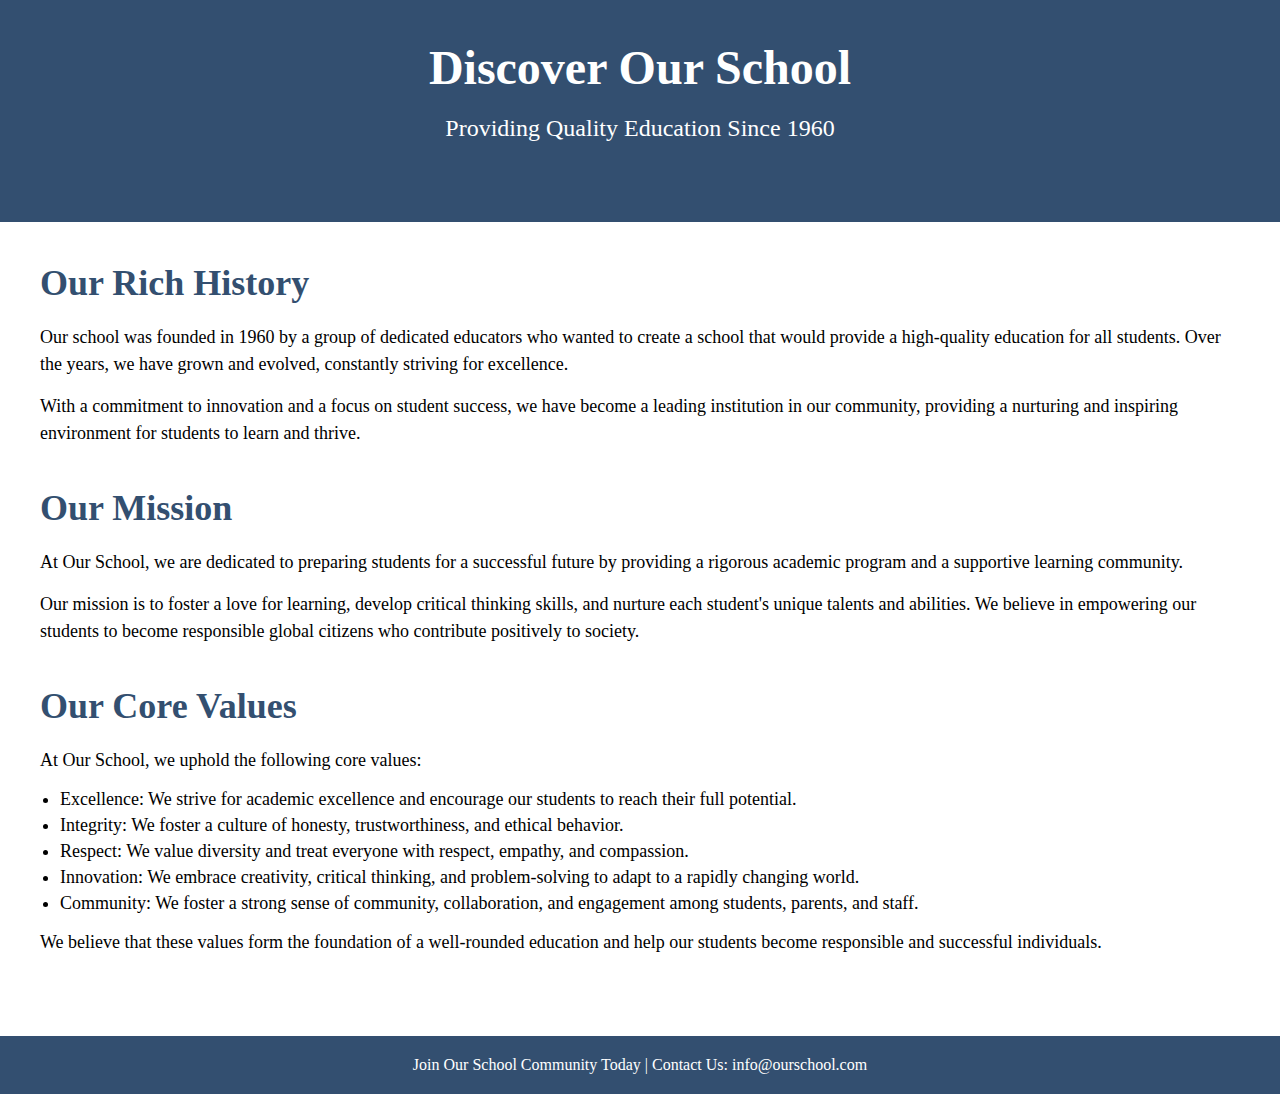
==== About.html @ f28d2338 "first commit" ====
<!DOCTYPE html>
<html>

<head>
  <title>About Us</title>
  <link rel="stylesheet" href="About.css">
</head>

<body>
  <header>
    <h1>Discover Our School</h1>
    <p>Providing Quality Education Since 1960</p>
  </header>
  <main>
    <section id="history" class="history">
      <h2>Our Rich History</h2>
      <p>Our school was founded in 1960 by a group of dedicated educators who wanted to create a school that would
        provide a high-quality education for all students. Over the years, we have grown and evolved, constantly
        striving for excellence.</p>
      <p>With a commitment to innovation and a focus on student success, we have become a leading institution in our
        community, providing a nurturing and inspiring environment for students to learn and thrive.</p>
    </section>
    <section id="mission" class="mission">
      <h2>Our Mission</h2>
      <p>At Our School, we are dedicated to preparing students for a successful future by providing a rigorous academic
        program and a supportive learning community.</p>
      <p>Our mission is to foster a love for learning, develop critical thinking skills, and nurture each student's
        unique talents and abilities. We believe in empowering our students to become responsible global citizens who
        contribute positively to society.</p>
    </section>
    <section id="values" class="values">
      <h2>Our Core Values</h2>
      <p>At Our School, we uphold the following core values:</p>
      <ul>
        <li>Excellence: We strive for academic excellence and encourage our students to reach their full potential.</li>
        <li>Integrity: We foster a culture of honesty, trustworthiness, and ethical behavior.</li>
        <li>Respect: We value diversity and treat everyone with respect, empathy, and compassion.</li>
        <li>Innovation: We embrace creativity, critical thinking, and problem-solving to adapt to a rapidly changing
          world.</li>
        <li>Community: We foster a strong sense of community, collaboration, and engagement among students, parents, and
          staff.</li>
      </ul>
      <p>We believe that these values form the foundation of a well-rounded education and help our students become
        responsible and successful individuals.</p>
    </section>
  </main>
  <footer>
    <p>Join Our School Community Today | Contact Us: info@ourschool.com</p>
  </footer>
</body>

</html>
---- About.css ----
/* style.css */

/* Reset default browser styles */
body,
h1,
h2,
p,
ul,
li {
  margin: 0;
  padding: 0;
  
}

/* Header */
header {
  background-color: #334f70;
  padding: 40px;
  color: #fff;
  text-align: center;
}

header h1 {
  font-size: 48px;
  margin-bottom: 20px;
}

header p {
  font-size: 24px;
  margin-bottom: 40px;
}

/* Main */
main {
  padding: 40px;
}

/* Section */
section {
  margin-bottom: 40px;
}

section h2 {
  font-size: 36px;
  margin-bottom: 20px;
  color: #334f70;
}

section p {
  line-height: 1.5;
  margin-bottom: 15px;
  font-size: 18px;
}

section ul {
  list-style-type: disc;
  margin-left: 20px;
  margin-bottom: 15px;
}

section ul li {
  margin-bottom: 5px;
  font-size: 18px;
}

/* Footer */
footer {
  background-color: #334f70;
  padding: 20px;
  color: #fff;
  text-align: center;
}

footer p {
  font-size: 16px;
  margin: 0;
}

/* Media Query for Responsive Design */
@media screen and (max-width: 600px) {
  header h1 {
    font-size: 36px;
  }

  header p {
    font-size: 18px;
    margin-bottom: 20px;
  }

  section h2 {
    font-size: 24px;
  }

  section p {
    font-size: 16px;
  }

  section ul li {
    font-size: 16px;
  }

  footer p {
    font-size: 14px;
  }
}
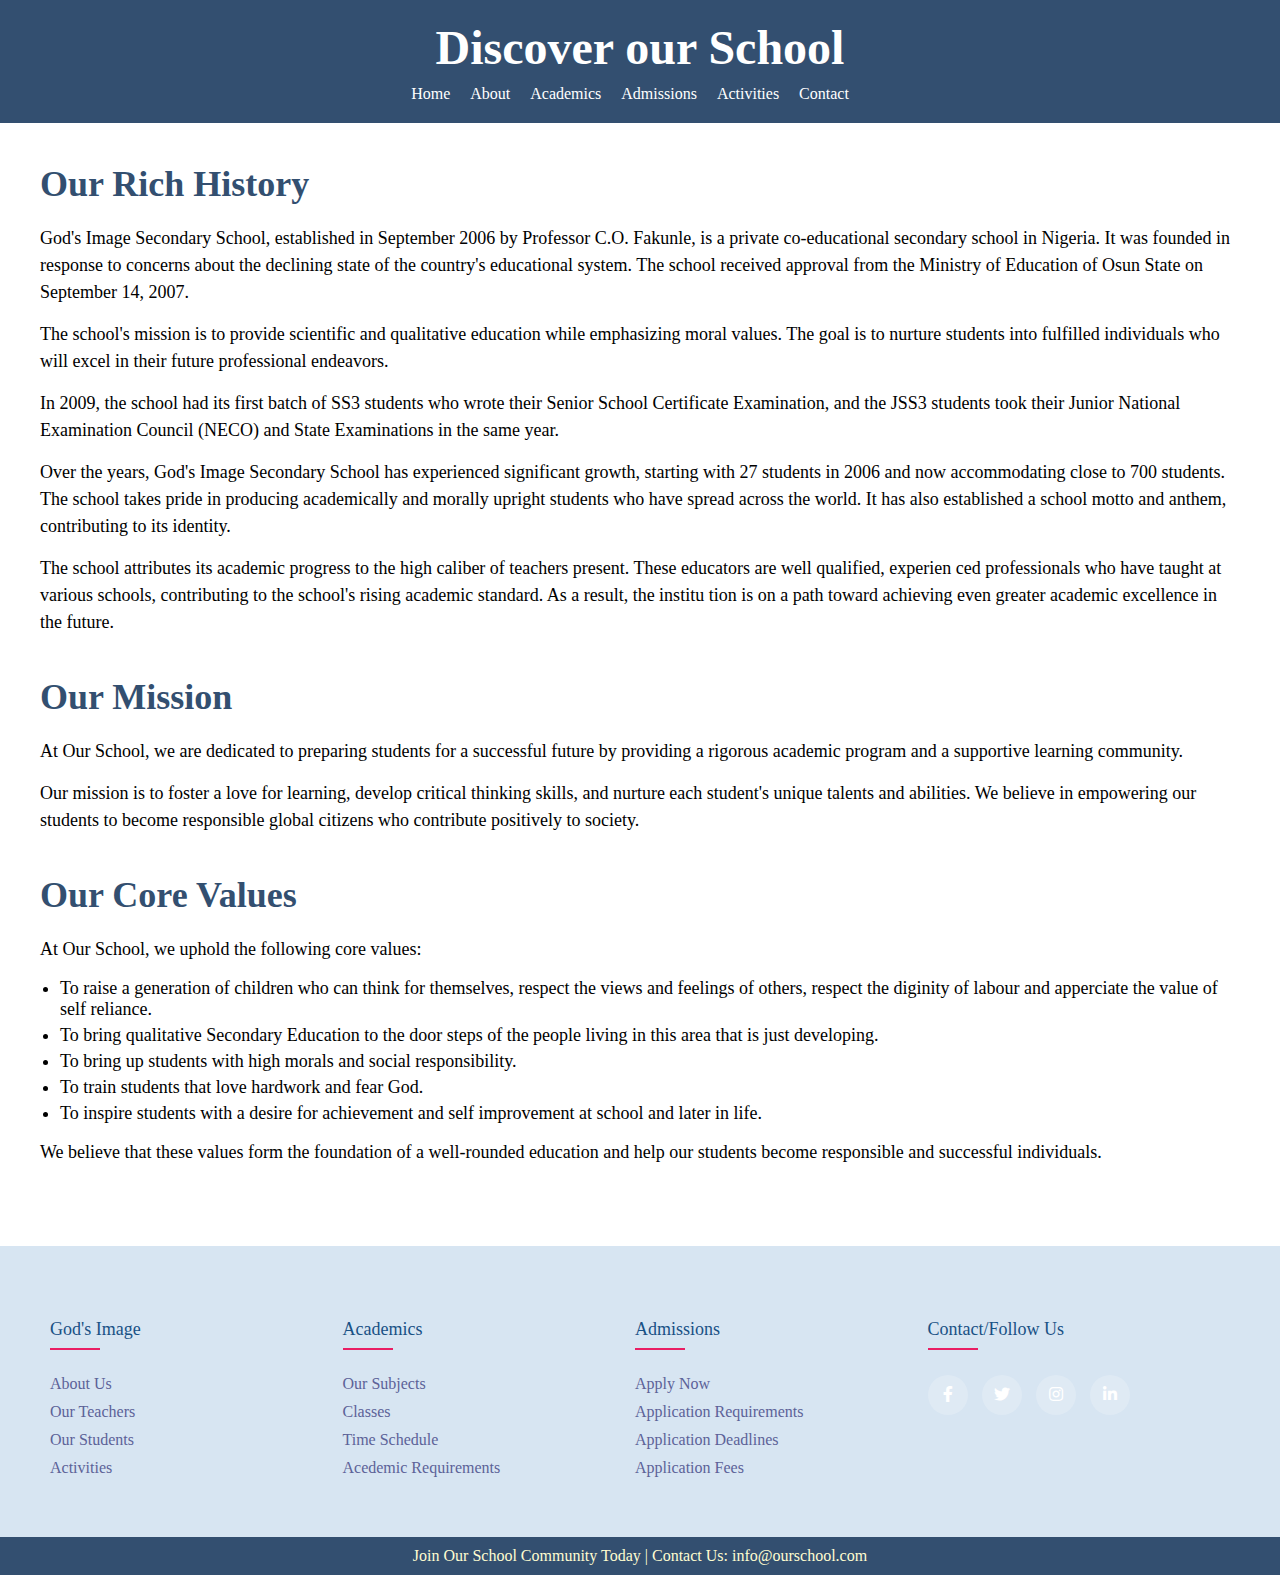
==== commit 4ae4ca8f: "second commit" ====
--- a/About.html
+++ b/About.html
@@ -4,21 +4,46 @@
 <head>
   <title>About Us</title>
   <link rel="stylesheet" href="About.css">
+  <link rel="stylesheet" href="https://cdnjs.cloudflare.com/ajax/libs/font-awesome/5.15.1/css/all.min.css">
 </head>
 
 <body>
   <header>
-    <h1>Discover Our School</h1>
-    <p>Providing Quality Education Since 1960</p>
+    <h1>Discover our School</h1>
+    <nav>
+      <ul>
+        <li><a href="index.html">Home</a></li>
+        <li><a href="about.html">About</a></li>
+        <li><a href="academics.html">Academics</a></li>
+        <li><a href="admissions.html">Admissions</a></li>
+        <li><a href="activities.html">Activities</a></li>
+        <li><a href="contact.html">Contact</a></li>
+      </ul>
+    </nav>
   </header>
   <main>
     <section id="history" class="history">
       <h2>Our Rich History</h2>
-      <p>Our school was founded in 1960 by a group of dedicated educators who wanted to create a school that would
-        provide a high-quality education for all students. Over the years, we have grown and evolved, constantly
-        striving for excellence.</p>
-      <p>With a commitment to innovation and a focus on student success, we have become a leading institution in our
-        community, providing a nurturing and inspiring environment for students to learn and thrive.</p>
+      <p>God's Image Secondary School, established in September 2006 by Professor C.O. Fakunle, is a private co-educational secondary school in Nigeria. It was founded in response to 
+        concerns about the declining state of the country's educational system. The school received approval from the Ministry of Education of Osun State on September 14, 2007.
+      </p>
+      <p>The school's mission is to provide scientific and qualitative education while emphasizing moral values. 
+        The goal is to nurture students into fulfilled individuals who will excel in their future professional endeavors.
+      </p>
+      <p>
+       In 2009, the school had its first batch of SS3 students who wrote their Senior School Certificate Examination, and the
+        JSS3 students took their Junior National Examination Council (NECO) and State Examinations in the same year.
+      </p>
+      <p>
+        Over the years, God's Image Secondary School has experienced significant growth, starting with 27 students in 2006 and now accommodating 
+        close to 700 students. The school takes pride in producing academically and morally upright students who have spread across the world. It 
+        has also established a school motto and anthem, contributing to its identity.
+      </p>
+      <p>
+        The school attributes its academic progress to the high caliber of teachers present. These educators are well qualified, experien
+        ced professionals who have taught at various schools, contributing to the school's rising academic standard. As a result, the institu
+        tion is on a path toward achieving even greater academic excellence in the future.
+      </p>
     </section>
     <section id="mission" class="mission">
       <h2>Our Mission</h2>
@@ -32,21 +57,61 @@
       <h2>Our Core Values</h2>
       <p>At Our School, we uphold the following core values:</p>
       <ul>
-        <li>Excellence: We strive for academic excellence and encourage our students to reach their full potential.</li>
-        <li>Integrity: We foster a culture of honesty, trustworthiness, and ethical behavior.</li>
-        <li>Respect: We value diversity and treat everyone with respect, empathy, and compassion.</li>
-        <li>Innovation: We embrace creativity, critical thinking, and problem-solving to adapt to a rapidly changing
-          world.</li>
-        <li>Community: We foster a strong sense of community, collaboration, and engagement among students, parents, and
-          staff.</li>
+        <li>To raise a generation of children who can think for themselves, respect the views and feelings of others, respect the diginity of labour and apperciate the value of self reliance.</li>
+        <li>To bring qualitative Secondary Education to the door steps of the people living in this area that is just developing.</li>
+        <li>To bring up students with high morals and social responsibility.</li>
+        <li>To train students that love hardwork and fear God.</li>
+        <li>To inspire students with a desire for achievement and self improvement at school and later in life.</li>
       </ul>
       <p>We believe that these values form the foundation of a well-rounded education and help our students become
         responsible and successful individuals.</p>
     </section>
   </main>
-  <footer>
-    <p>Join Our School Community Today | Contact Us: info@ourschool.com</p>
+  <footer class="footer">
+  	 <div class="container">
+  	 	<div class="row">
+  	 		<div class="footer-col">
+  	 			<h4>God's Image</h4>
+  	 			<ul>
+  	 				<li><a href="#">about us</a></li>
+  	 				<li><a href="#">Our Teachers</a></li>
+  	 				<li><a href="#">Our Students</a></li>
+  	 				<li><a href="#">Activities</a></li>
+  	 			</ul>
+  	 		</div>
+  	 		<div class="footer-col">
+  	 			<h4>Academics</h4>
+  	 			<ul>
+  	 				<li><a href="#">Our subjects</a></li>
+  	 				<li><a href="#">classes</a></li>
+  	 				<li><a href="#">time schedule</a></li>
+  	 				<li><a href="#">Acedemic requirements</a></li>
+  	 				<li><a href="#"></a></li>
+  	 			</ul>
+  	 		</div>
+  	 		<div class="footer-col">
+  	 			<h4>Admissions</h4>
+  	 			<ul>
+  	 				<li><a href="#">Apply now</a></li>
+  	 				<li><a href="#">Application requirements</a></li>
+  	 				<li><a href="#">Application deadlines</a></li>
+  	 				<li><a href="#">Application fees</a></li>
+  	 			</ul>
+  	 		</div>
+  	 		<div class="footer-col">
+  	 			<h4>Contact/follow us</h4>
+  	 			<div class="social-links">
+  	 				<a href="#"><i class="fab fa-facebook-f"></i></a>
+  	 				<a href="#"><i class="fab fa-twitter"></i></a>
+  	 				<a href="#"><i class="fab fa-instagram"></i></a>
+  	 				<a href="#"><i class="fab fa-linkedin-in"></i></a>
+  	 			</div>
+  	 		</div>
+  	 	</div>
+  	 </div>
   </footer>
+  <p class="footer-sub">Join Our School Community Today | Contact Us: info@ourschool.com</p>
+
 </body>
 
 </html>--- a/About.css
+++ b/About.css
@@ -1,5 +1,5 @@
 /* style.css */
-
+@import url('https://fonts.googleapis.com/css2?family=Poppins:wght@300;400;500;600;700&display=swap');
 /* Reset default browser styles */
 body,
 h1,
@@ -15,20 +15,33 @@
 /* Header */
 header {
   background-color: #334f70;
-  padding: 40px;
+  padding: 20px;
   color: #fff;
   text-align: center;
 }
 
 header h1 {
   font-size: 48px;
-  margin-bottom: 20px;
-}
-
-header p {
-  font-size: 24px;
-  margin-bottom: 40px;
-}
+
+}
+
+
+  header nav ul {
+    list-style: none;
+    display: flex;
+    justify-content: center;
+    margin-top: 10px;
+  }
+  
+  header nav ul li {
+    margin-right: 20px;
+  }
+  
+  header nav ul li a {
+    color: #fff;
+    text-decoration: none;
+  }
+  
 
 /* Main */
 main {
@@ -64,17 +77,101 @@
 }
 
 /* Footer */
-footer {
+.container{
+	max-width: 1170px;
+	margin-top: -1px;
+  
+ 
+}
+.row{
+	display: flex;
+	flex-wrap: wrap;
+}
+ul{
+	list-style: none;
+}
+.footer{
+	background-color:#d7e5f2;
+    padding: 50px;
+    
+}
+.footer-col{
+   width: 25%;
+  left: 20px;
+ 
+}
+.footer-col h4{
+	font-size: 18px;
+	color: #195185;
+	text-transform: capitalize;
+	margin-bottom: 35px;
+	font-weight: 500;
+	position: relative;
+}
+.footer-col h4::before{
+	content: '';
+	position: absolute;
+	left:0;
+	bottom: -10px;
+	background-color: #e91e63;
+	height: 2px;
+	box-sizing: border-box;
+	width: 50px;
+}
+.footer-col ul li:not(:last-child){
+	margin-bottom: 10px;
+}
+.footer-col ul li a{
+	font-size: 16px;
+	text-transform: capitalize;
+	color: #d7e5f2;
+	text-decoration: none;
+	font-weight: 300;
+	color: #5c6298;
+	display: block;
+	transition: all 0.3s ease;
+}
+.footer-col ul li a:hover{
+	color: #6cac28;
+	padding-left: 8px;
+}
+.footer-col .social-links a{
+	display: inline-block;
+	height: 40px;
+	width: 40px;
+	background-color: rgba(255,255,255,0.2);
+	margin:0 10px 10px 0;
+	text-align: center;
+	line-height: 40px;
+	border-radius: 50%;
+	color: #ffffff;
+	transition: all 0.5s ease;
+}
+.footer-col .social-links a:hover{
+	color: #24262b;
+	background-color: #ffffff;
+}
+.footer-sub{
   background-color: #334f70;
-  padding: 20px;
-  color: #fff;
+  padding: 10px;
+  color: #fffdd0;
   text-align: center;
-}
-
-footer p {
-  font-size: 16px;
-  margin: 0;
-}
+  font-size: 1rem;
+}
+
+/*responsive*/
+@media(max-width: 767px){
+  .footer-col{
+    width: 50%;
+    margin-bottom: 30px;
+}
+}
+@media(max-width: 574px){
+  .footer-col{
+    width: 100%;
+}
+}
+
 
 /* Media Query for Responsive Design */
 @media screen and (max-width: 600px) {
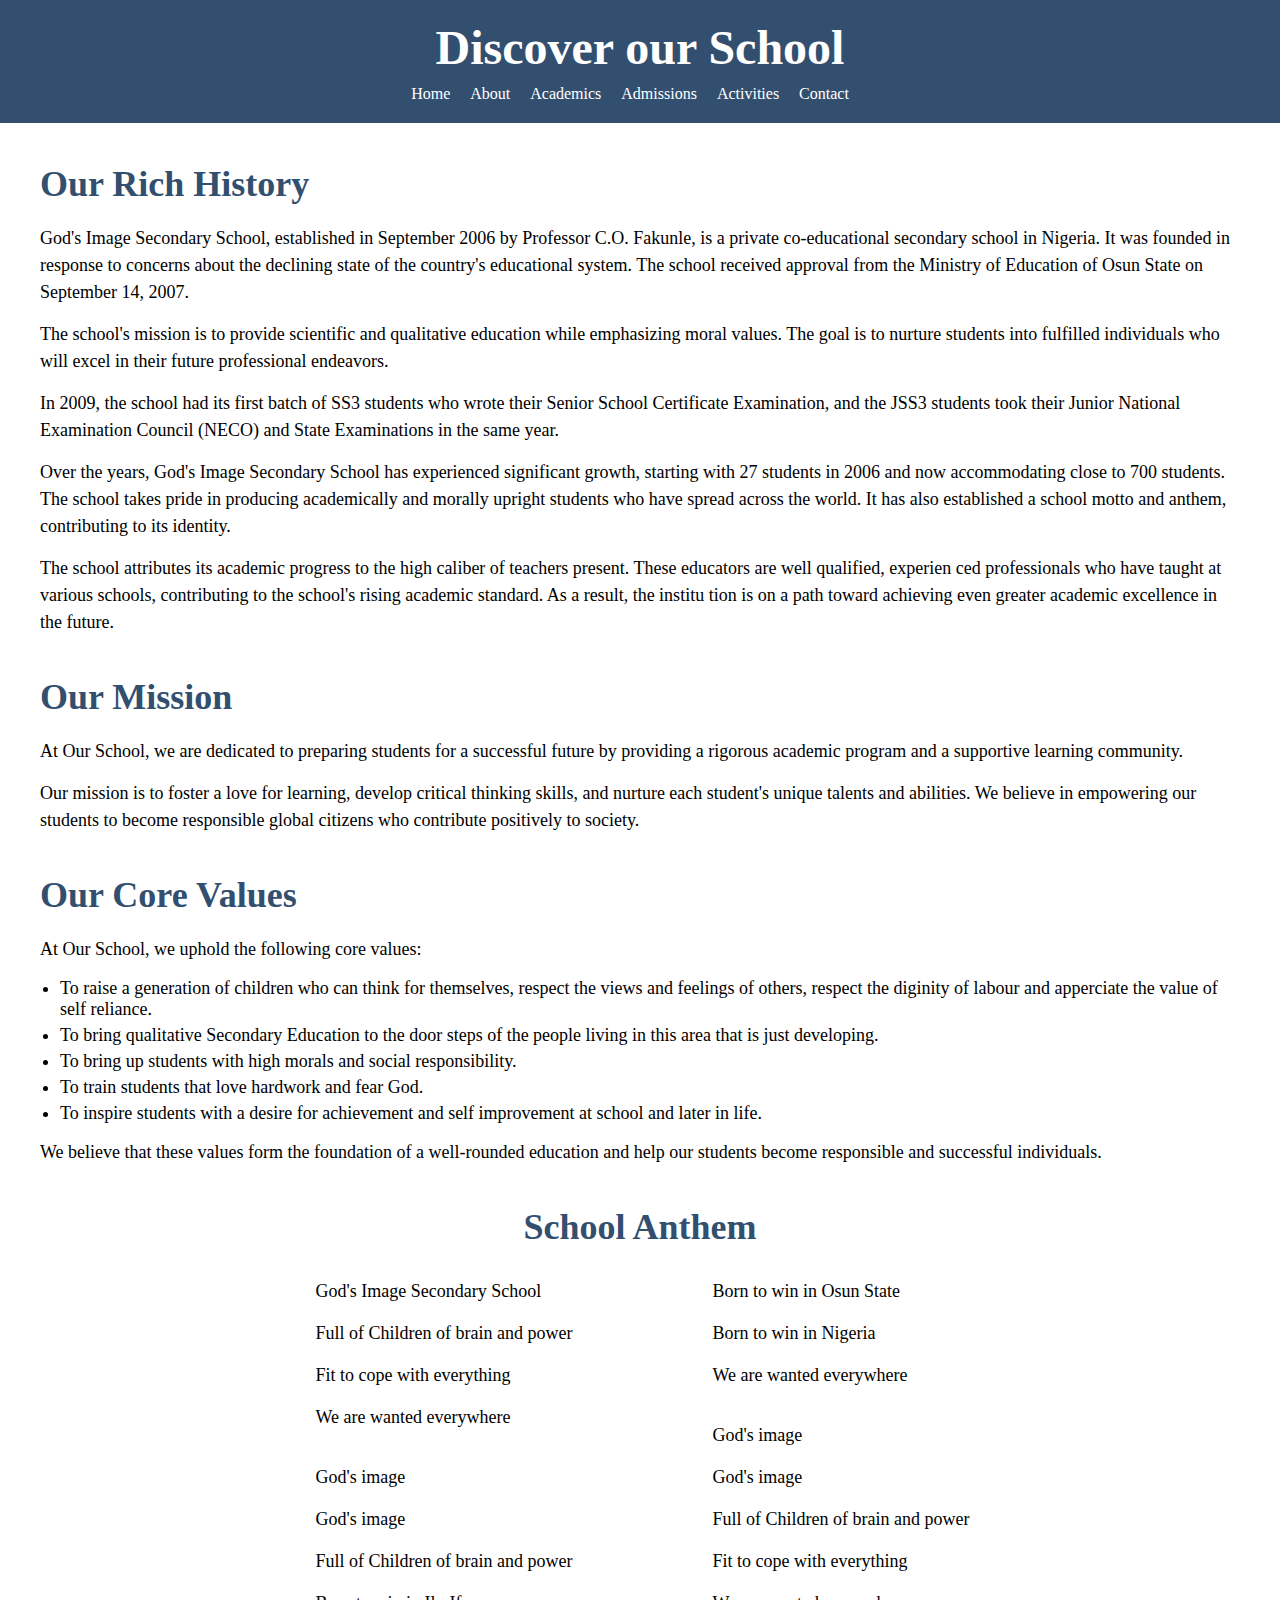
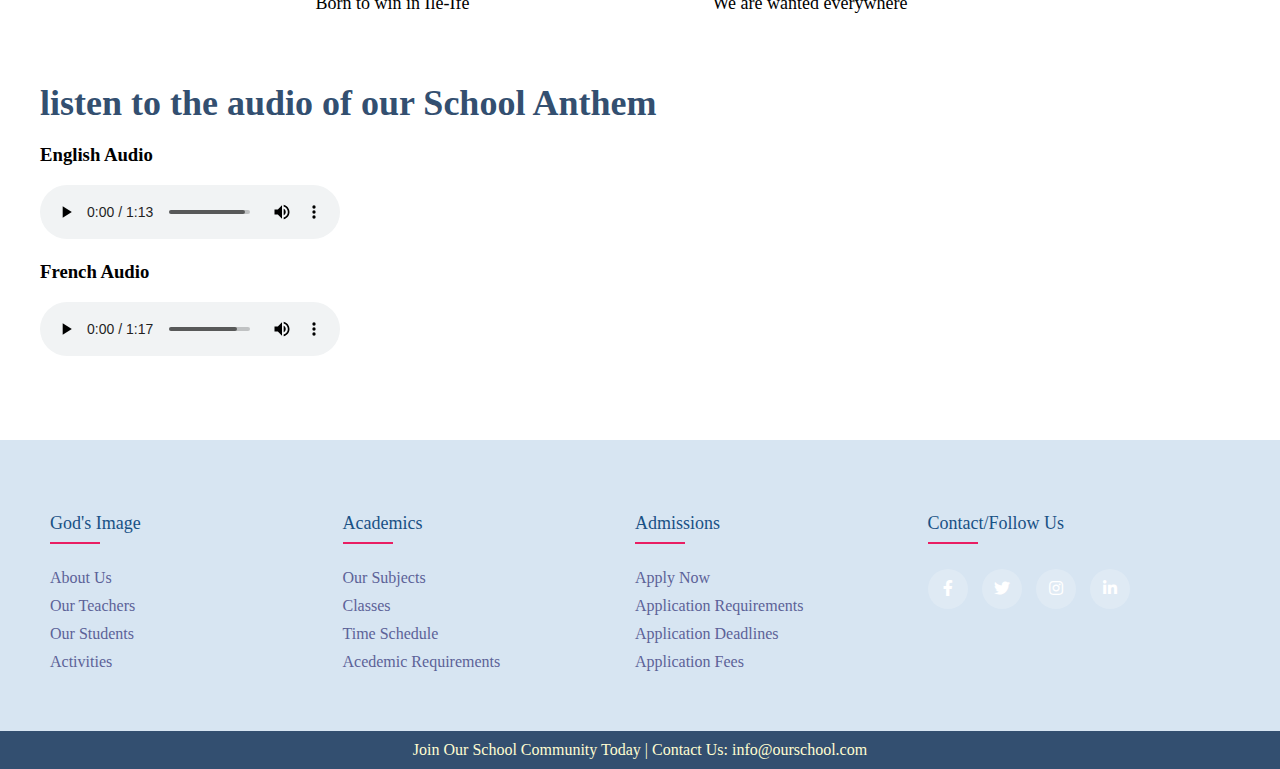
==== commit 07aeb011: "more" ====
--- a/About.html
+++ b/About.html
@@ -66,6 +66,51 @@
       <p>We believe that these values form the foundation of a well-rounded education and help our students become
         responsible and successful individuals.</p>
     </section>
+    <section>
+      <h2 class="schant">School Anthem</h2>
+      <div class="maindivforanthem">
+        <div class="firstsubschoolanthem">
+        <p>God's Image Secondary School</p>
+        <p>Full of Children of brain and power</p>
+        <p>Fit to cope with everything</p>
+        <p>We are wanted everywhere</p>
+        <br>
+        <p>God's image</p>
+         <p>God's image</p>
+        <p>Full of Children of brain and power</p>
+         <p>Born to win in Ile-Ife</p>
+        </div>
+      <br>
+        <div class="secondsubschoolanthem">
+        <p>Born to win in Osun State</p>
+         <p>Born to win in Nigeria</p>
+          <p>We are wanted everywhere</p>
+          <br>
+           <p>God's image</p>
+            <p>God's image</p>
+            <p>Full of Children of brain and power</p>
+             <p>Fit to cope with everything</p>
+        <p>We are wanted everywhere</p>
+        </div>
+      </div>
+    </section>
+
+    <section>
+      <h2>listen to the audio of our School Anthem</h2>
+      <div>
+        <h3>English Audio</h3>
+        <audio controls>
+         <source src="/God's Image jingle.mp3" type="audio/mpeg">
+        </audio>         
+      </div>
+      <div>
+        <h3>French Audio</h3>
+        <audio controls>
+         <source src="/God's Image jingle fr.mp3" type="audio/mpeg">
+        </audio>         
+      </div>
+
+    </section>
   </main>
   <footer class="footer">
   	 <div class="container">
--- a/About.css
+++ b/About.css
@@ -75,6 +75,21 @@
   margin-bottom: 5px;
   font-size: 18px;
 }
+/* Anthem section  */
+.schant{
+ font-size: 36px;
+ color: #334f70;
+ text-align: center;
+}
+.maindivforanthem{
+  display: flex;
+  flex-direction: row;
+  justify-content: center;
+  align-items: center;
+  padding: 10px;
+  gap: 70px;
+  padding-left: 15px;
+}
 
 /* Footer */
 .container{
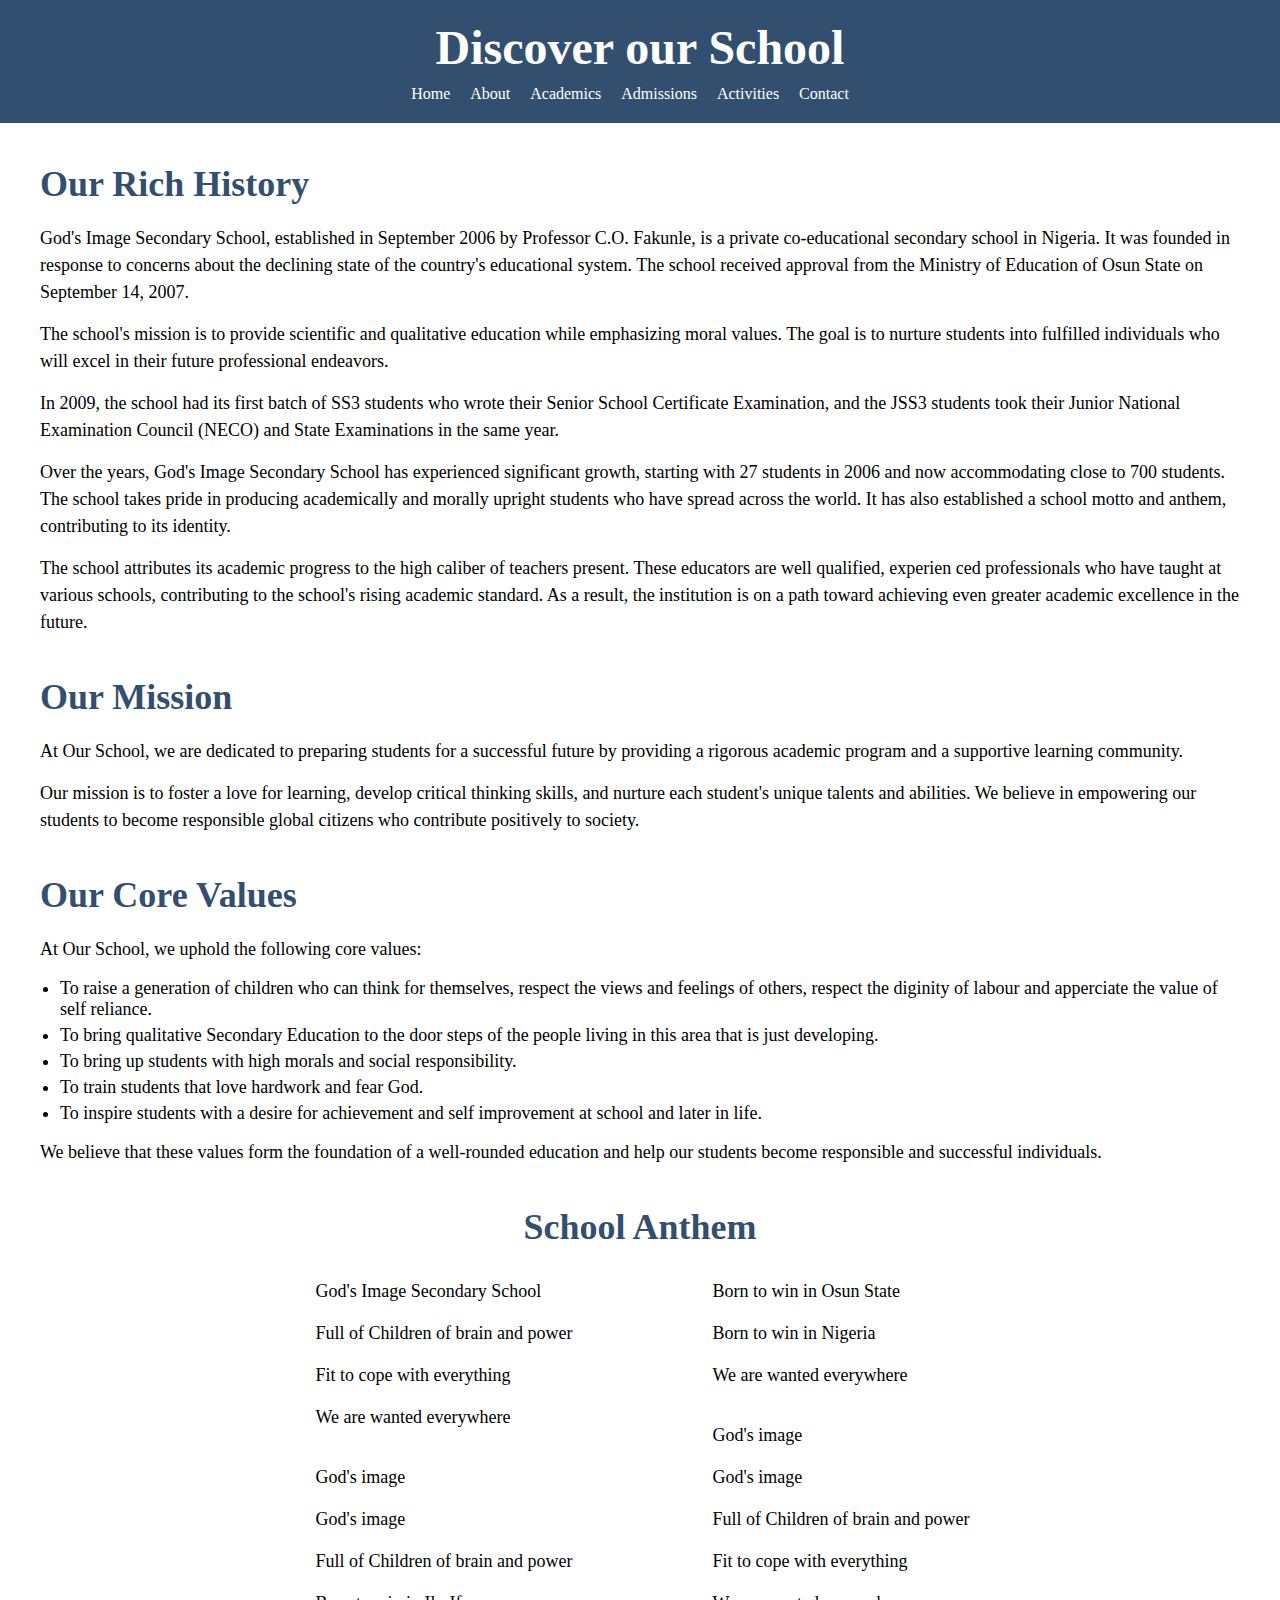
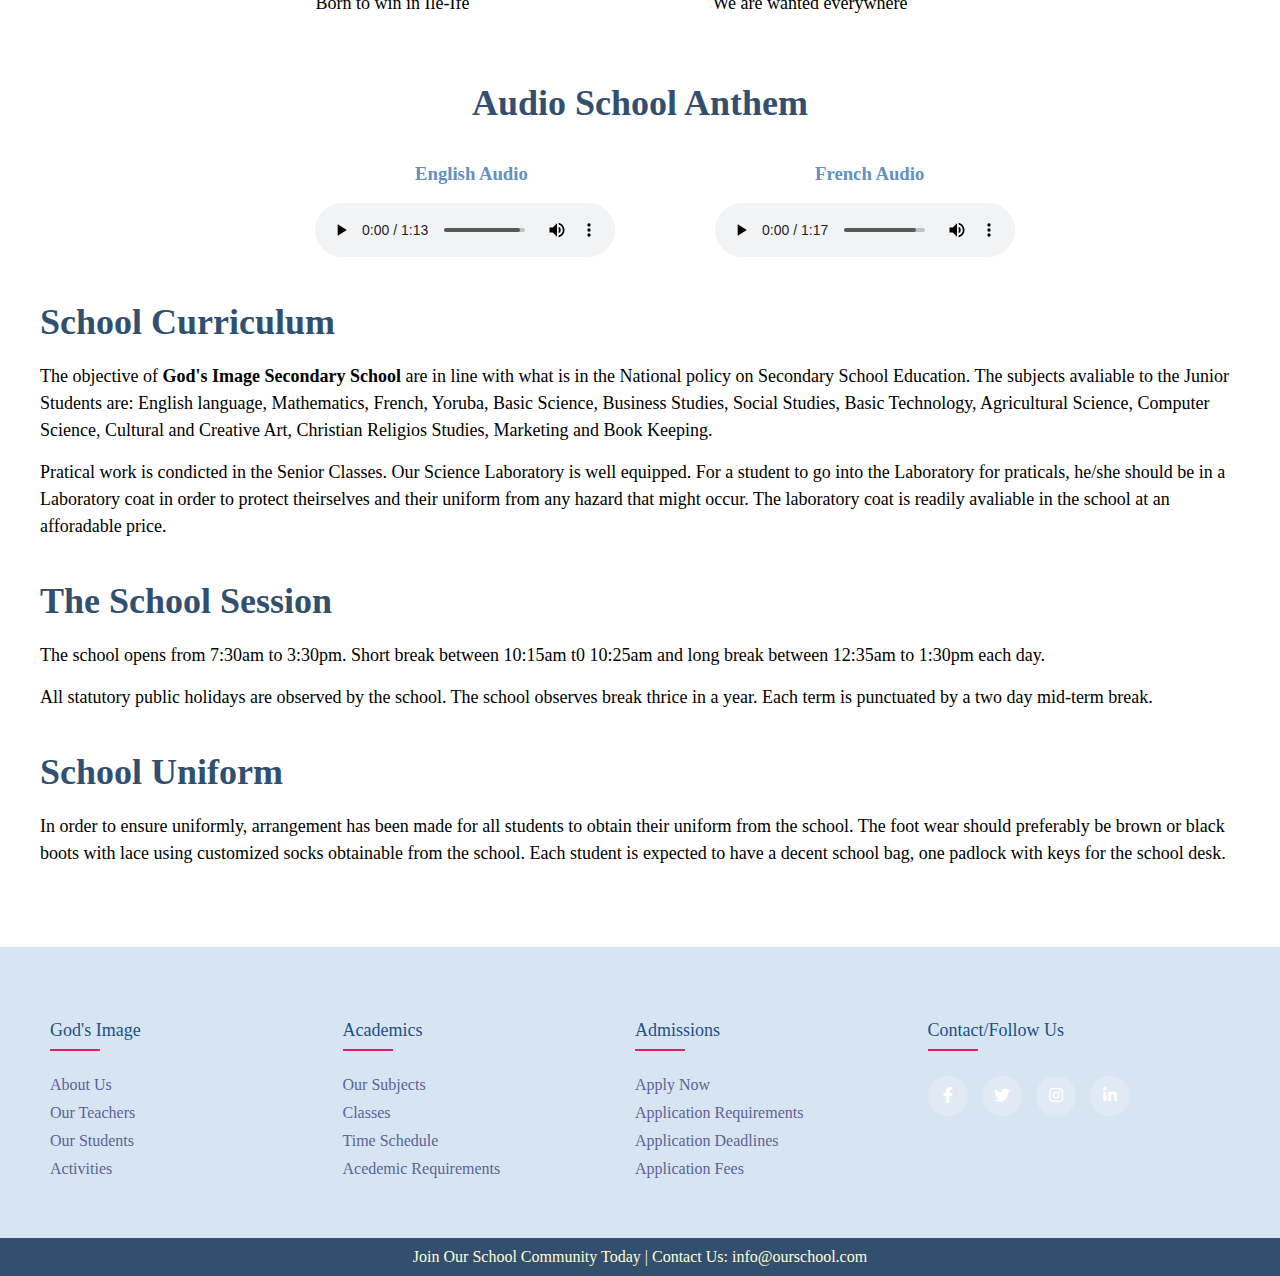
==== commit f929cd22: "commited" ====
--- a/About.html
+++ b/About.html
@@ -41,8 +41,7 @@
       </p>
       <p>
         The school attributes its academic progress to the high caliber of teachers present. These educators are well qualified, experien
-        ced professionals who have taught at various schools, contributing to the school's rising academic standard. As a result, the institu
-        tion is on a path toward achieving even greater academic excellence in the future.
+        ced professionals who have taught at various schools, contributing to the school's rising academic standard. As a result, the institution is on a path toward achieving even greater academic excellence in the future.
       </p>
     </section>
     <section id="mission" class="mission">
@@ -96,21 +95,46 @@
     </section>
 
     <section>
-      <h2>listen to the audio of our School Anthem</h2>
-      <div>
-        <h3>English Audio</h3>
+      <h2 class="ast">Audio School Anthem</h2>
+      <div class="mainaudioschant">
+        <div>
+        <h3 class="anttext1">English Audio</h3>
         <audio controls>
          <source src="/God's Image jingle.mp3" type="audio/mpeg">
         </audio>         
-      </div>
-      <div>
-        <h3>French Audio</h3>
+        </div>
+        <div>
+        <h3 class="anttext1">French Audio</h3>
         <audio controls>
          <source src="/God's Image jingle fr.mp3" type="audio/mpeg">
         </audio>         
+        </div>
       </div>
-
     </section>
+    <section id="school-cirriculum" class="school-circullum">
+      <h2>School Curriculum</h2>
+      <p>
+        The objective of <b>God's Image Secondary School</b> are in line with what is in the National policy on Secondary School Education. The subjects avaliable 
+        to the Junior Students are: English language, Mathematics, French, Yoruba, Basic Science, Business Studies, Social Studies, Basic Technology, Agricultural Science, Computer Science,
+        Cultural and Creative Art, Christian Religios Studies, Marketing and Book Keeping.
+      </p>
+      <p>
+        Pratical work is condicted in the Senior Classes. Our Science Laboratory is well equipped. For a student to go into the Laboratory for praticals, he/she should be in a Laboratory coat in order 
+        to protect theirselves and their uniform from any hazard that might occur. The laboratory coat is readily avaliable in the school at an afforadable price.
+      </p>
+    </section>
+    <section id="school-session" class="school-session">
+      <h2>The School Session</h2>
+      <p>The school opens from 7:30am to 3:30pm. Short break between 10:15am t0 10:25am and long break between 12:35am to 1:30pm each day.</p>
+      <p>All statutory public holidays are observed by the school. The school observes break thrice in a year. Each term is punctuated by a two day mid-term break.</p>
+    </section>
+    <section id="school-uniform" class="school-uniform">
+      <h2>School Uniform</h2>
+      <p>
+        In order to ensure uniformly, arrangement has been made for all students to obtain their uniform from the school. The foot wear should preferably be brown or black boots with lace using customized socks obtainable 
+      from the school. Each student is expected to have a decent school bag, one padlock with keys for the school desk.
+      </p>
+      </section>
   </main>
   <footer class="footer">
   	 <div class="container">
--- a/About.css
+++ b/About.css
@@ -90,6 +90,23 @@
   gap: 70px;
   padding-left: 15px;
 }
+/* Audio school anthem  */
+.ast{
+  font-size: 36px;
+ color: #334f70;
+ text-align: center;
+}
+.mainaudioschant{
+  display: flex;
+  flex-direction: row;
+  justify-content: center;
+  gap: 100px;
+  padding-left: 50px;
+}
+.anttext1{
+  padding-left: 100px;
+  color: #6490c2;
+}
 
 /* Footer */
 .container{
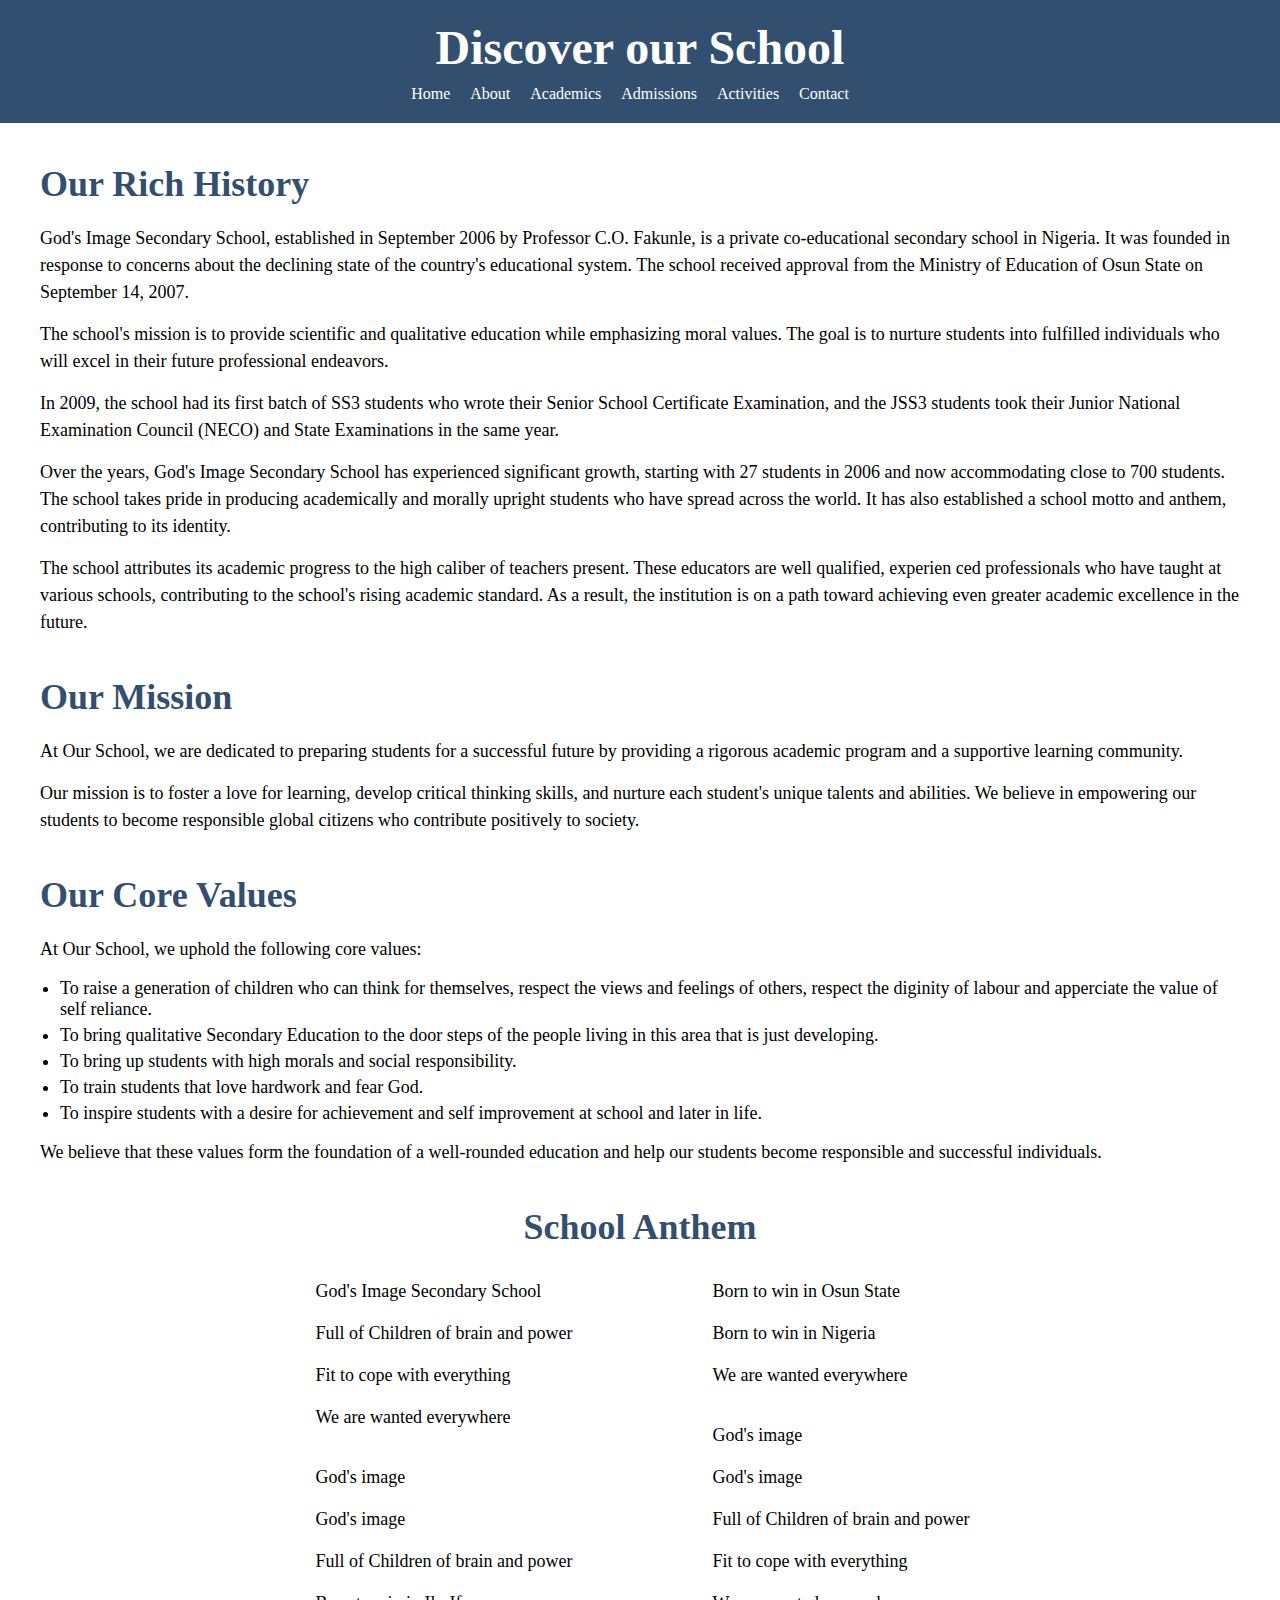
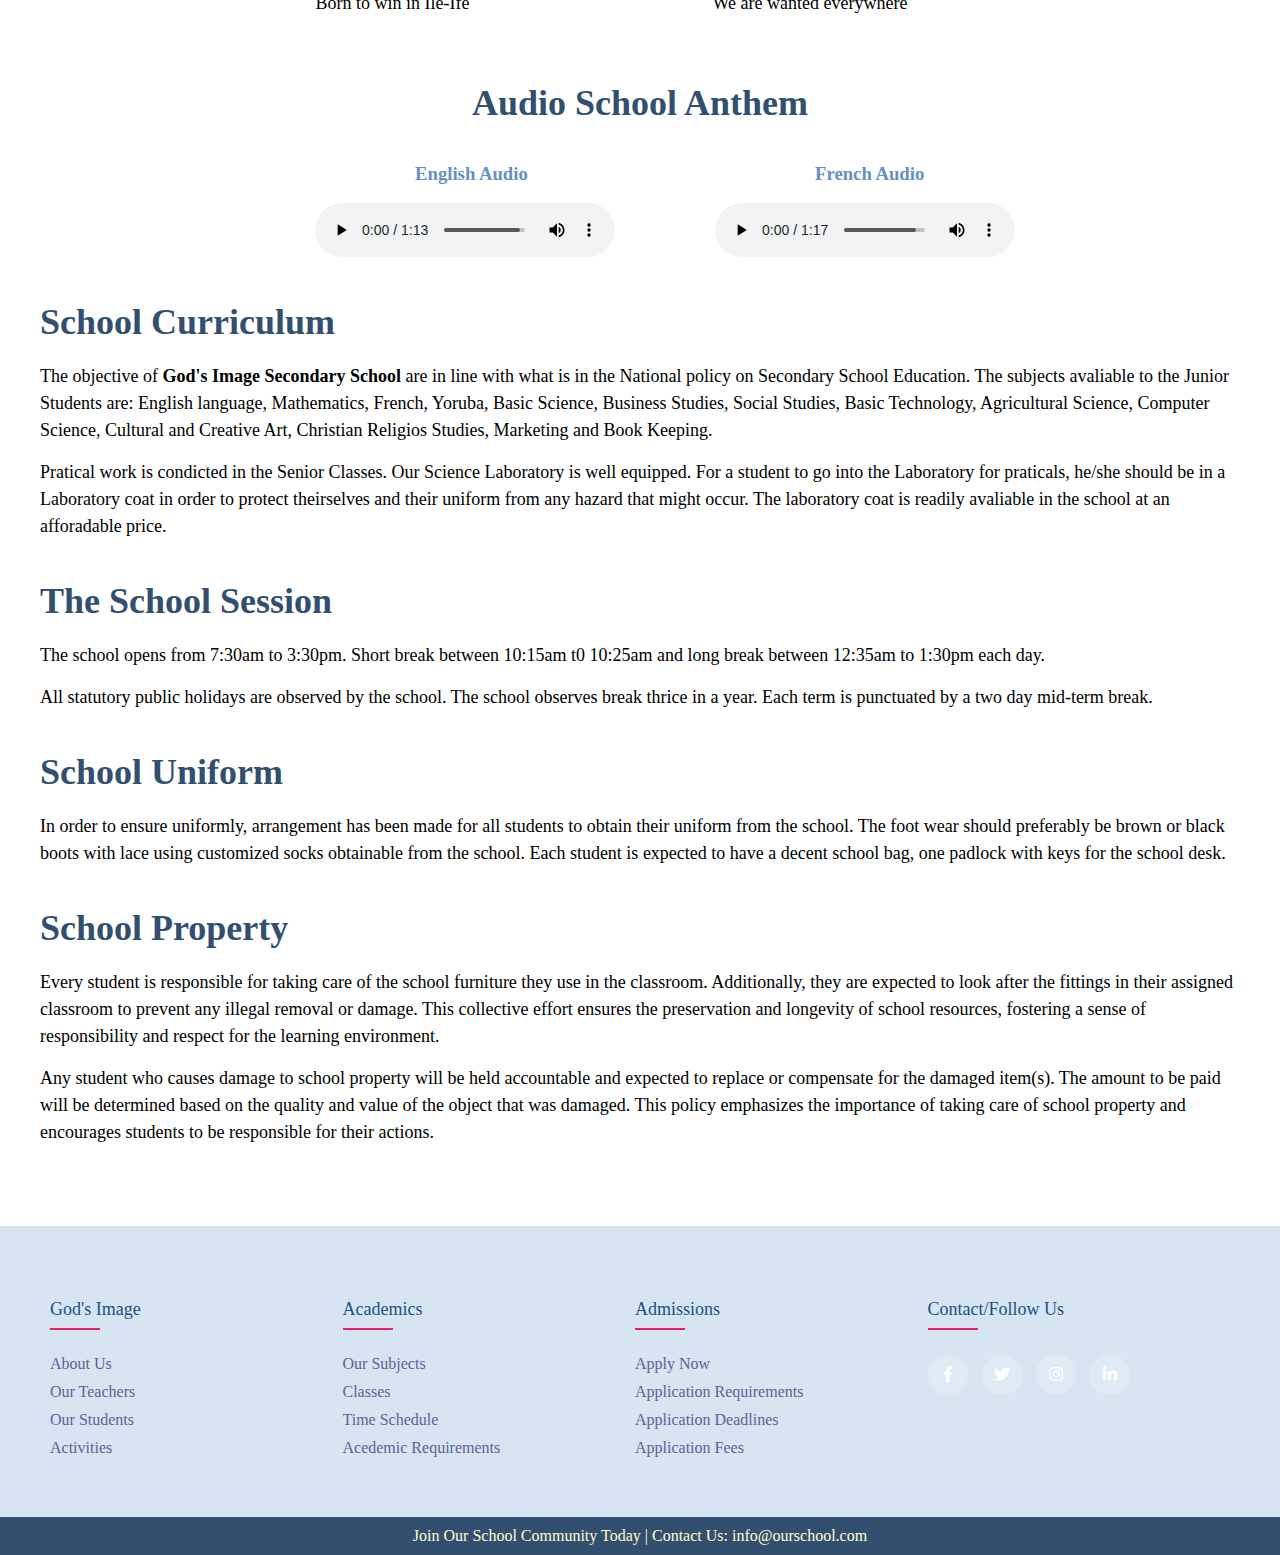
==== commit 569b07db: "commit" ====
--- a/About.html
+++ b/About.html
@@ -135,6 +135,14 @@
       from the school. Each student is expected to have a decent school bag, one padlock with keys for the school desk.
       </p>
       </section>
+      <section>
+        <h2>School Property</h2>
+        <p>Every student is responsible for taking care of the school furniture they use in the classroom. Additionally, they are expected to look after the fittings in their assigned classroom to prevent any illegal removal or damage. This collective effort ensures the preservation and longevity of school resources, fostering a sense of responsibility and respect for the learning environment.
+        </p>
+        <p>
+          Any student who causes damage to school property will be held accountable and expected to replace or compensate for the damaged item(s). The amount to be paid will be determined based on the quality and value of the object that was damaged. This policy emphasizes the importance of taking care of school property and encourages students to be responsible for their actions.
+        </p>
+      </section>
   </main>
   <footer class="footer">
   	 <div class="container">
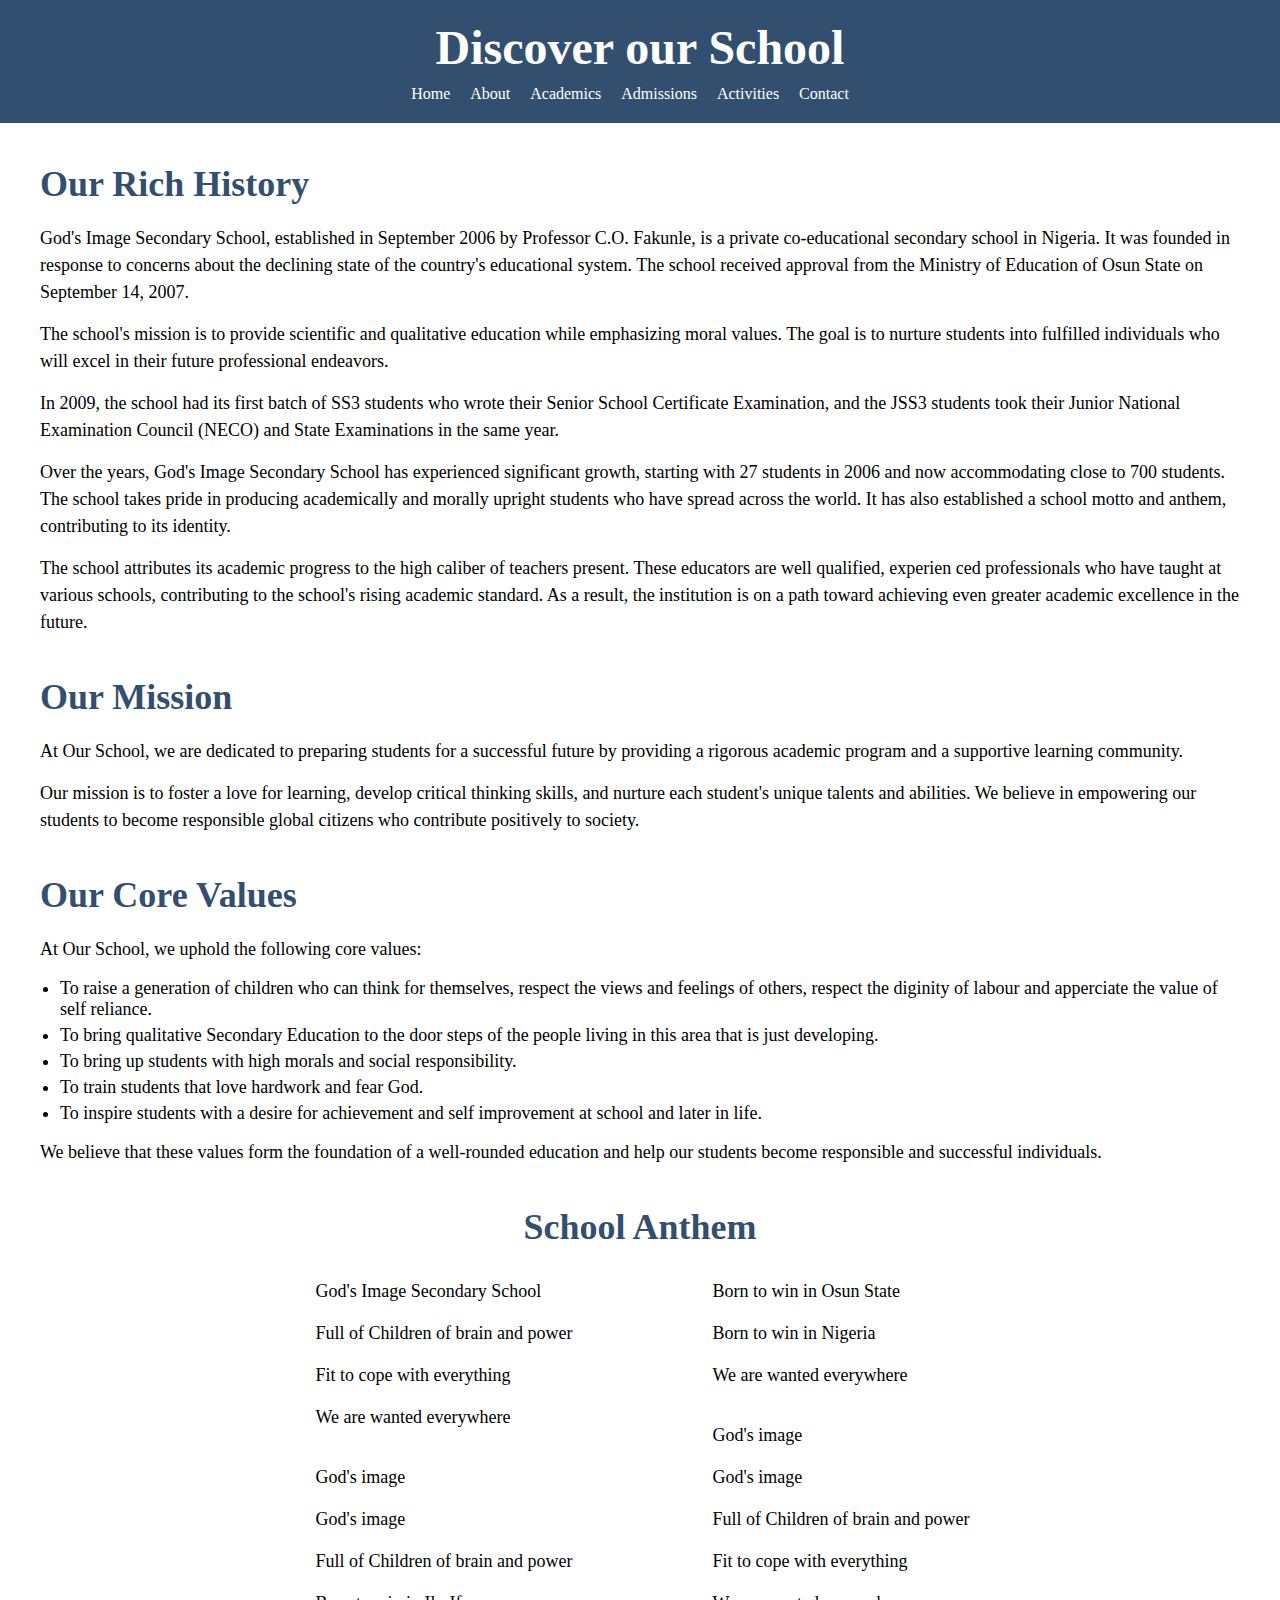
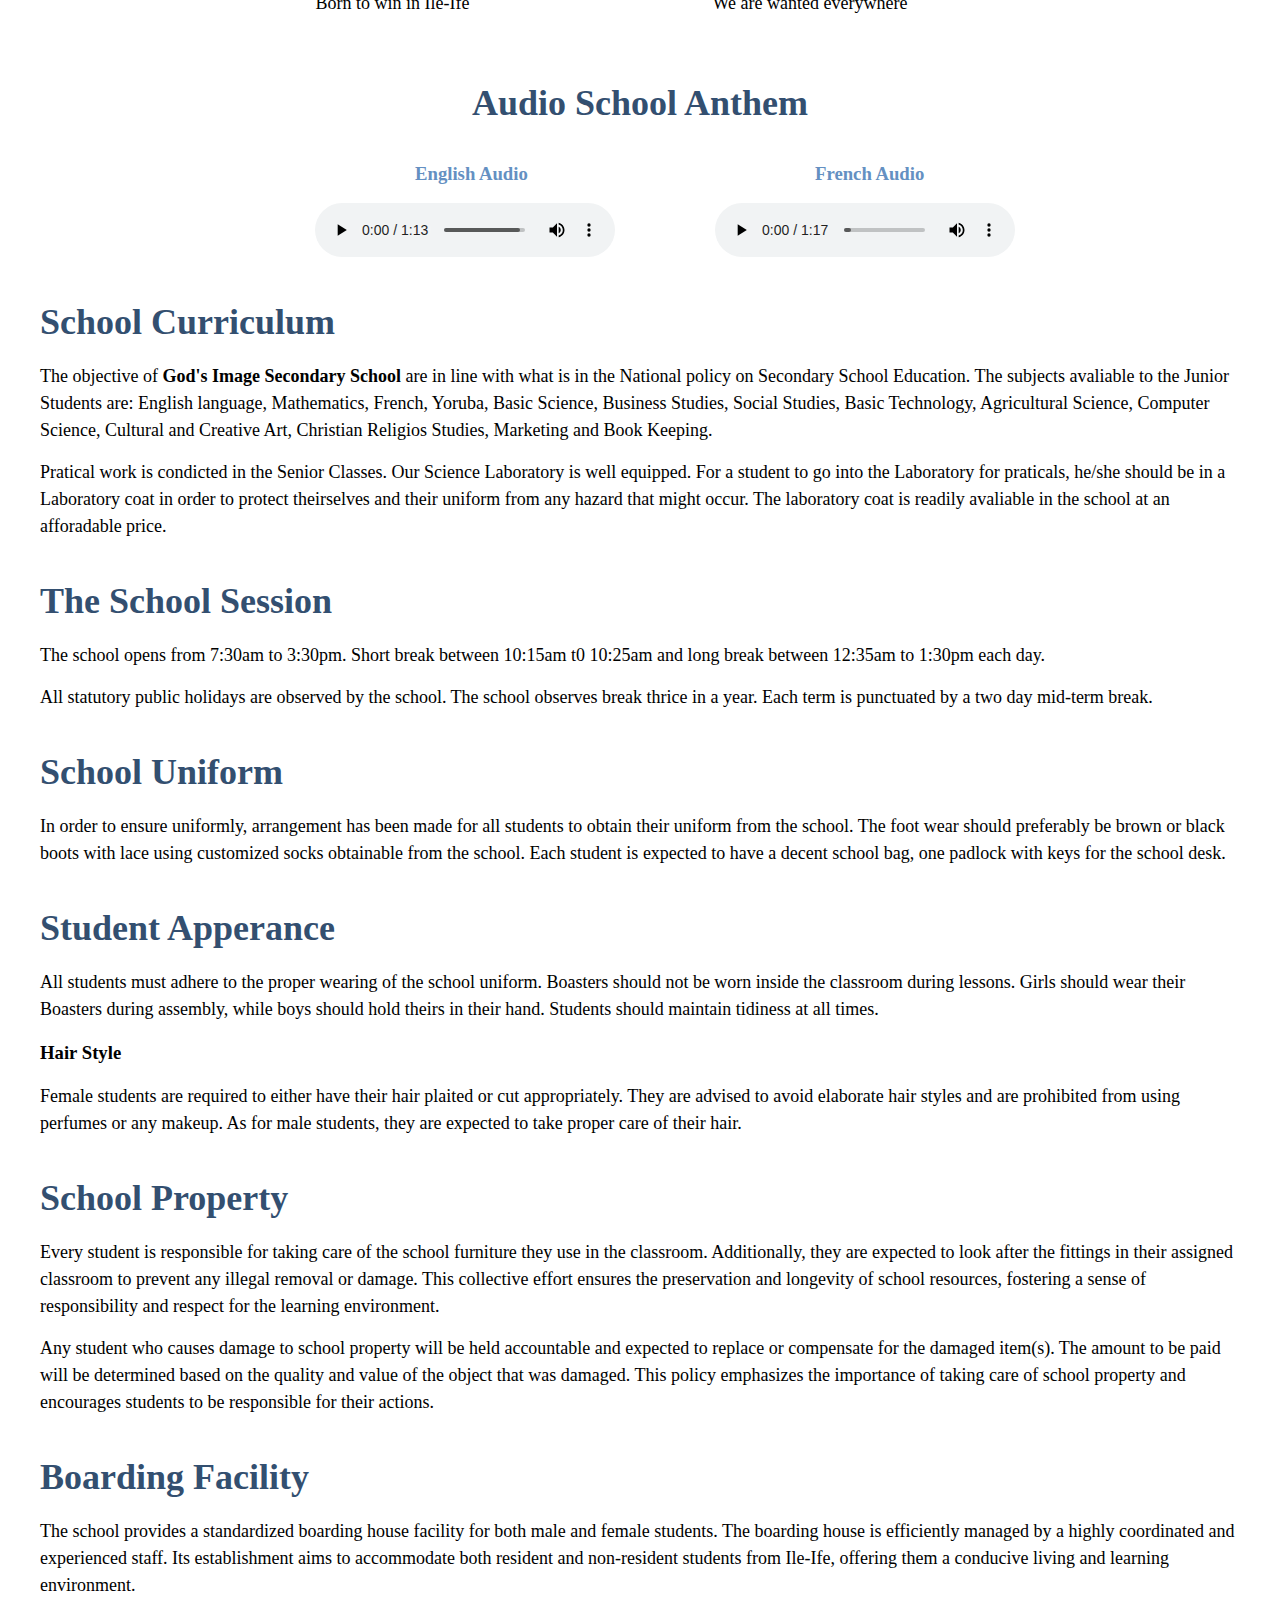
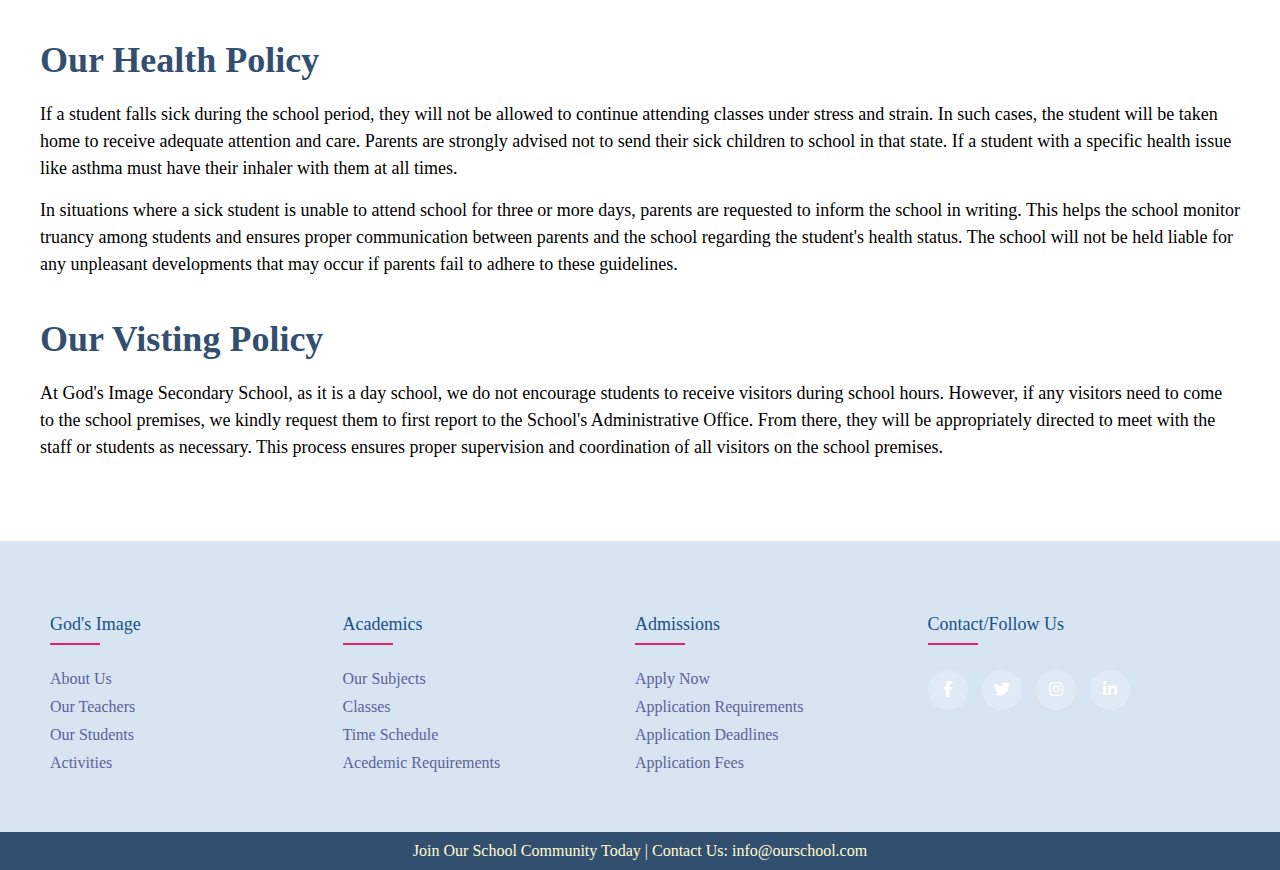
==== commit 8e7a4583: "little commit" ====
--- a/About.html
+++ b/About.html
@@ -136,11 +136,34 @@
       </p>
       </section>
       <section>
+        <h2>Student Apperance</h2>
+        <p>All students must adhere to the proper wearing of the school uniform. Boasters should not be worn inside the classroom during lessons. Girls should wear their Boasters during assembly, while boys should hold theirs in their hand. Students should maintain tidiness at all times.</p>
+        <h3>Hair Style</h3>
+        <p>Female students are required to either have their hair plaited or cut appropriately. They are advised to avoid elaborate hair styles and are prohibited from using perfumes or any makeup. As for male students, they are expected to take proper care of their hair.
+        </p>
+      </section>
+      <section>
         <h2>School Property</h2>
         <p>Every student is responsible for taking care of the school furniture they use in the classroom. Additionally, they are expected to look after the fittings in their assigned classroom to prevent any illegal removal or damage. This collective effort ensures the preservation and longevity of school resources, fostering a sense of responsibility and respect for the learning environment.
         </p>
         <p>
           Any student who causes damage to school property will be held accountable and expected to replace or compensate for the damaged item(s). The amount to be paid will be determined based on the quality and value of the object that was damaged. This policy emphasizes the importance of taking care of school property and encourages students to be responsible for their actions.
+        </p>
+      </section>
+      <section>
+        <h2>Boarding Facility</h2>
+        <p>The school provides a standardized boarding house facility for both male and female students. The boarding house is efficiently managed by a highly coordinated and experienced staff. Its establishment aims to accommodate both resident and non-resident students from Ile-Ife, offering them a conducive living and learning environment.</p>
+      </section>
+      <section>
+        <h2>Our Health Policy</h2>
+        <p>If a student falls sick during the school period, they will not be allowed to continue attending classes under stress and strain. In such cases, the student will be taken home to receive adequate attention and care. Parents are strongly advised not to send their sick children to school in that state. If a student with a specific health issue like asthma must have their inhaler with them at all times.
+        </p>
+        <p>In situations where a sick student is unable to attend school for three or more days, parents are requested to inform the school in writing. This helps the school monitor truancy among students and ensures proper communication between parents and the school regarding the student's health status. The school will not be held liable for any unpleasant developments that may occur if parents fail to adhere to these guidelines.
+        </p>
+      </section>
+      <section>
+        <h2>Our Visting Policy</h2>
+        <p>At God's Image Secondary School, as it is a day school, we do not encourage students to receive visitors during school hours. However, if any visitors need to come to the school premises, we kindly request them to first report to the School's Administrative Office. From there, they will be appropriately directed to meet with the staff or students as necessary. This process ensures proper supervision and coordination of all visitors on the school premises.
         </p>
       </section>
   </main>
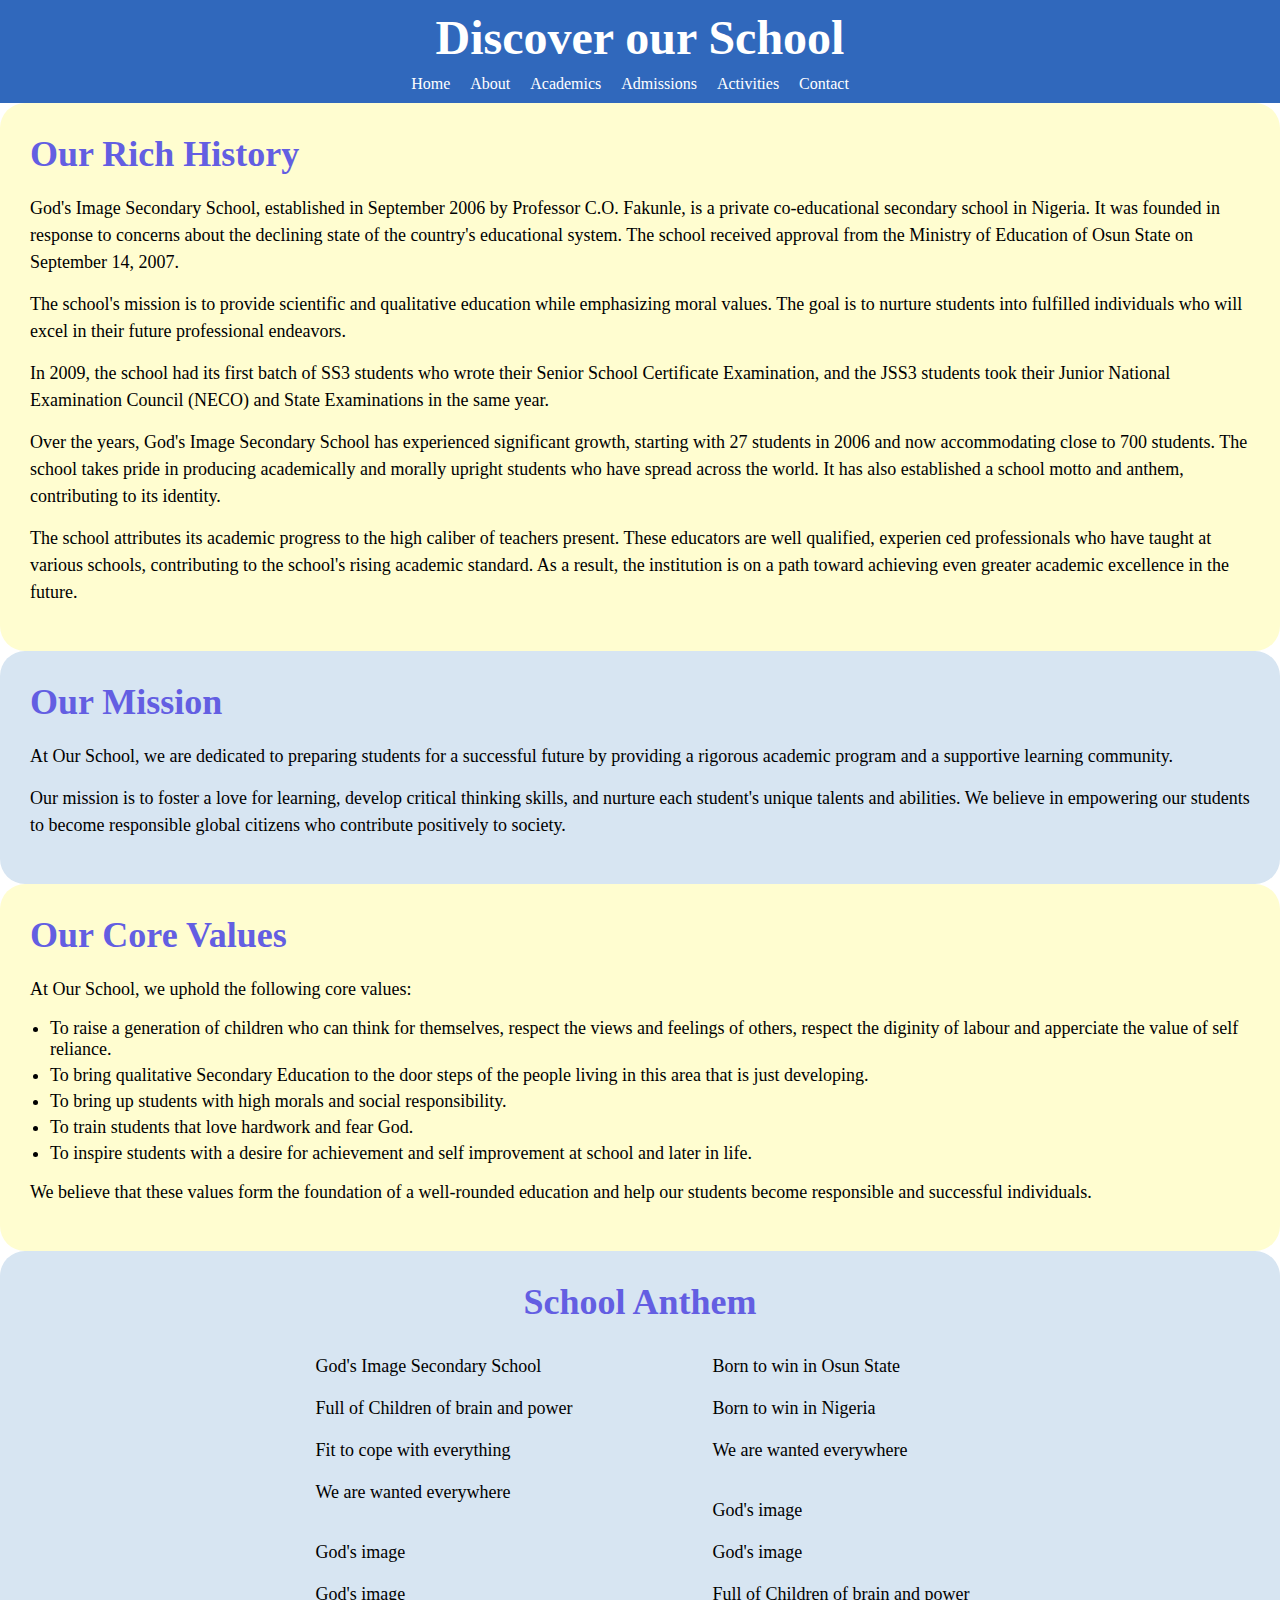
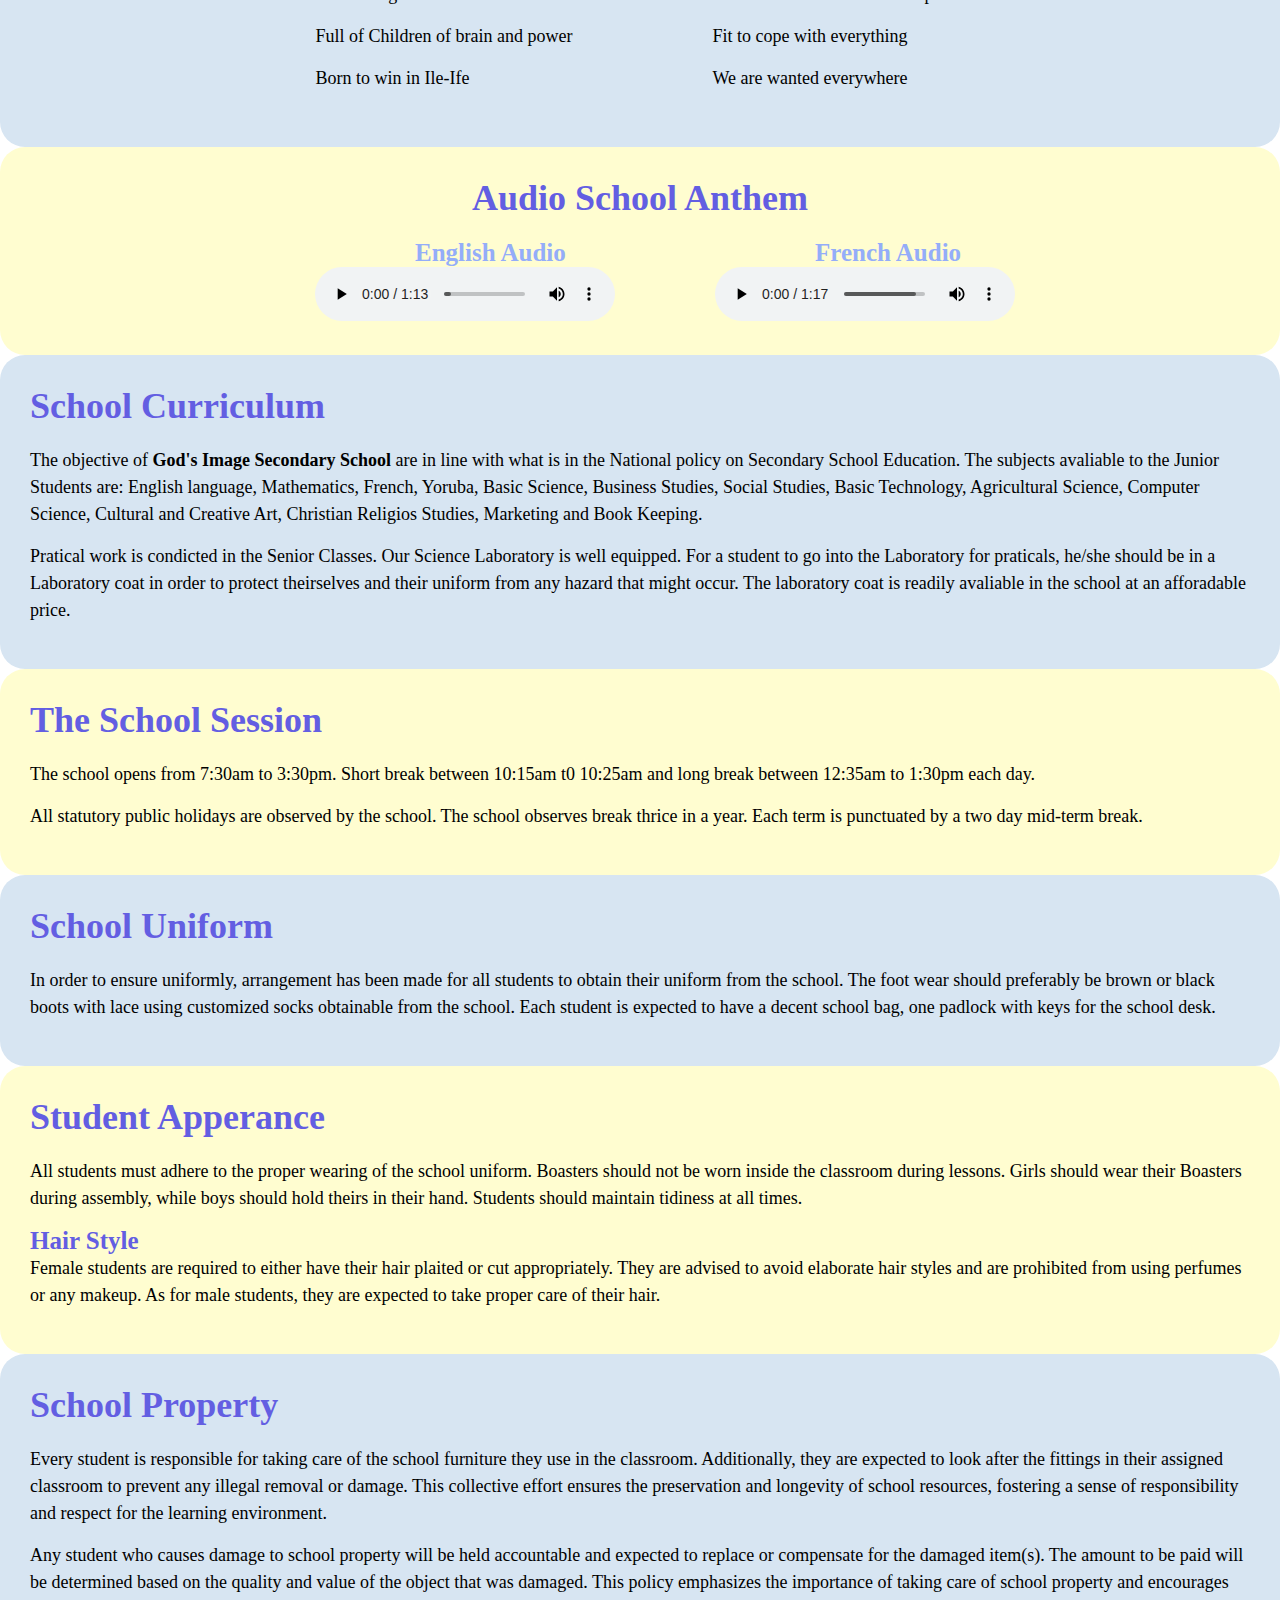
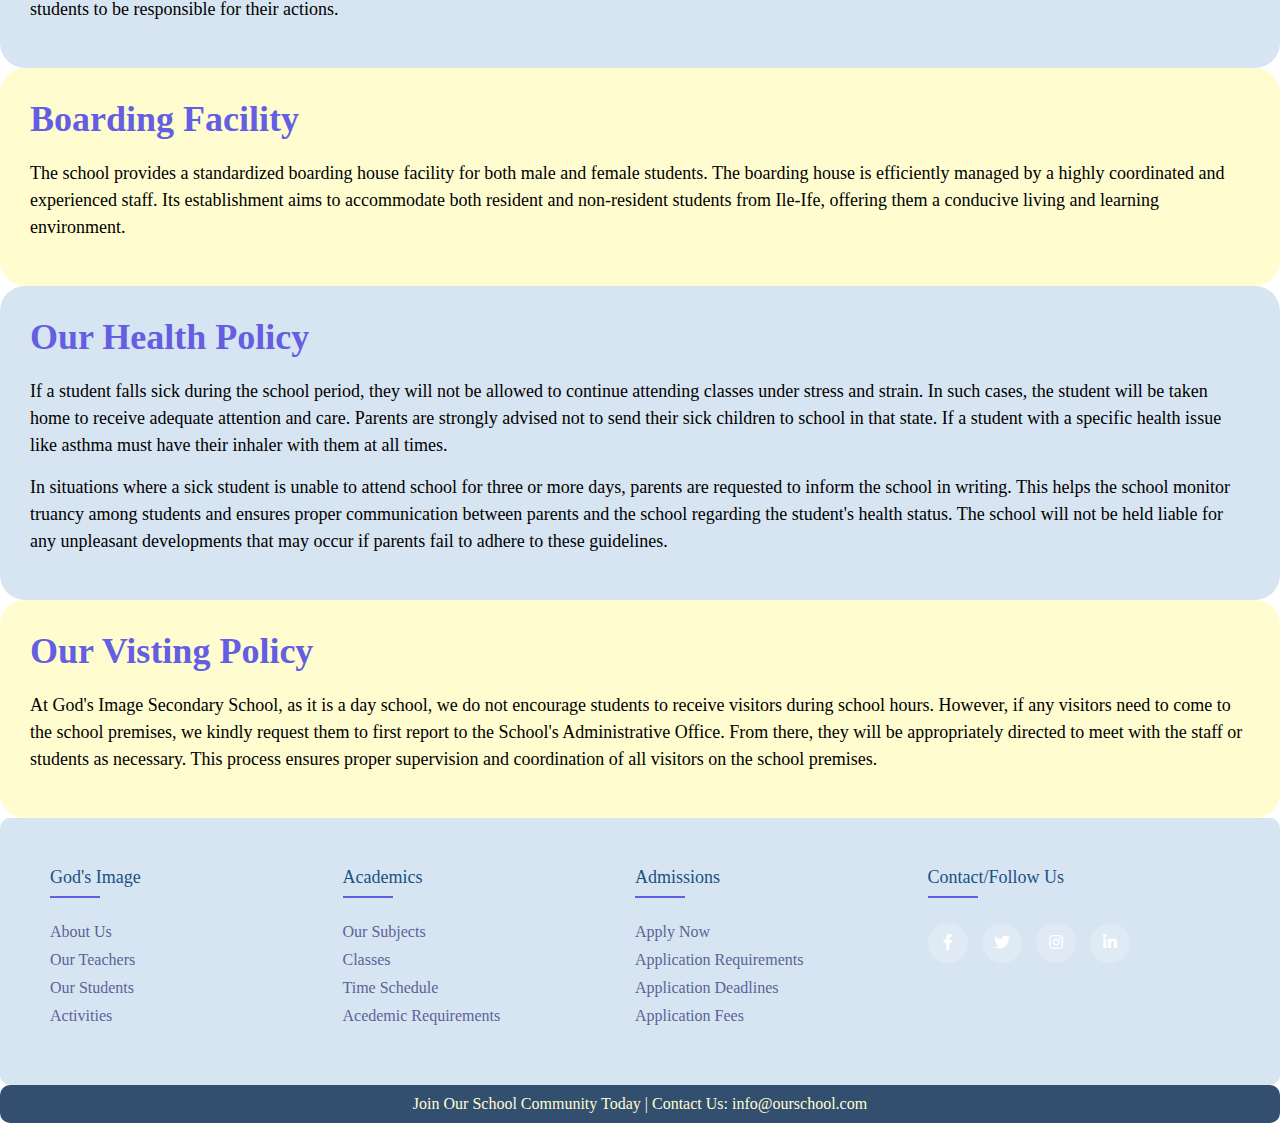
==== commit 5ba58b55: "about page done" ====
--- a/About.html
+++ b/About.html
@@ -22,7 +22,7 @@
     </nav>
   </header>
   <main>
-    <section id="history" class="history">
+    <section id="history" class="history slideleft">
       <h2>Our Rich History</h2>
       <p>God's Image Secondary School, established in September 2006 by Professor C.O. Fakunle, is a private co-educational secondary school in Nigeria. It was founded in response to 
         concerns about the declining state of the country's educational system. The school received approval from the Ministry of Education of Osun State on September 14, 2007.
@@ -65,7 +65,7 @@
       <p>We believe that these values form the foundation of a well-rounded education and help our students become
         responsible and successful individuals.</p>
     </section>
-    <section>
+    <section id="school-anthem" class="school-anthem">
       <h2 class="schant">School Anthem</h2>
       <div class="maindivforanthem">
         <div class="firstsubschoolanthem">
@@ -94,24 +94,24 @@
       </div>
     </section>
 
-    <section>
+    <section id="audio-school-anthem" class="audio-school-anthem">
       <h2 class="ast">Audio School Anthem</h2>
       <div class="mainaudioschant">
         <div>
         <h3 class="anttext1">English Audio</h3>
         <audio controls>
-         <source src="/God's Image jingle.mp3" type="audio/mpeg">
+         <source  src="/God's Image jingle.mp3" type="audio/mpeg">
         </audio>         
         </div>
         <div>
         <h3 class="anttext1">French Audio</h3>
-        <audio controls>
+        <audio controls >
          <source src="/God's Image jingle fr.mp3" type="audio/mpeg">
         </audio>         
         </div>
       </div>
     </section>
-    <section id="school-cirriculum" class="school-circullum">
+    <section id="school-cirriculum" class="school-cirriculum">
       <h2>School Curriculum</h2>
       <p>
         The objective of <b>God's Image Secondary School</b> are in line with what is in the National policy on Secondary School Education. The subjects avaliable 
@@ -135,14 +135,14 @@
       from the school. Each student is expected to have a decent school bag, one padlock with keys for the school desk.
       </p>
       </section>
-      <section>
+      <section id="student-apperance" class="student-apperance">
         <h2>Student Apperance</h2>
         <p>All students must adhere to the proper wearing of the school uniform. Boasters should not be worn inside the classroom during lessons. Girls should wear their Boasters during assembly, while boys should hold theirs in their hand. Students should maintain tidiness at all times.</p>
         <h3>Hair Style</h3>
         <p>Female students are required to either have their hair plaited or cut appropriately. They are advised to avoid elaborate hair styles and are prohibited from using perfumes or any makeup. As for male students, they are expected to take proper care of their hair.
         </p>
       </section>
-      <section>
+      <section id="school-property" class="school-property">
         <h2>School Property</h2>
         <p>Every student is responsible for taking care of the school furniture they use in the classroom. Additionally, they are expected to look after the fittings in their assigned classroom to prevent any illegal removal or damage. This collective effort ensures the preservation and longevity of school resources, fostering a sense of responsibility and respect for the learning environment.
         </p>
@@ -150,18 +150,18 @@
           Any student who causes damage to school property will be held accountable and expected to replace or compensate for the damaged item(s). The amount to be paid will be determined based on the quality and value of the object that was damaged. This policy emphasizes the importance of taking care of school property and encourages students to be responsible for their actions.
         </p>
       </section>
-      <section>
+      <section id="boarding-facility" class="boarding-facility">
         <h2>Boarding Facility</h2>
         <p>The school provides a standardized boarding house facility for both male and female students. The boarding house is efficiently managed by a highly coordinated and experienced staff. Its establishment aims to accommodate both resident and non-resident students from Ile-Ife, offering them a conducive living and learning environment.</p>
       </section>
-      <section>
+      <section id="health-policy" class="health-policy">
         <h2>Our Health Policy</h2>
         <p>If a student falls sick during the school period, they will not be allowed to continue attending classes under stress and strain. In such cases, the student will be taken home to receive adequate attention and care. Parents are strongly advised not to send their sick children to school in that state. If a student with a specific health issue like asthma must have their inhaler with them at all times.
         </p>
         <p>In situations where a sick student is unable to attend school for three or more days, parents are requested to inform the school in writing. This helps the school monitor truancy among students and ensures proper communication between parents and the school regarding the student's health status. The school will not be held liable for any unpleasant developments that may occur if parents fail to adhere to these guidelines.
         </p>
       </section>
-      <section>
+      <section id="visiting-policy" class="visiting-policy">
         <h2>Our Visting Policy</h2>
         <p>At God's Image Secondary School, as it is a day school, we do not encourage students to receive visitors during school hours. However, if any visitors need to come to the school premises, we kindly request them to first report to the School's Administrative Office. From there, they will be appropriately directed to meet with the staff or students as necessary. This process ensures proper supervision and coordination of all visitors on the school premises.
         </p>
--- a/About.css
+++ b/About.css
@@ -1,12 +1,7 @@
 /* style.css */
 @import url('https://fonts.googleapis.com/css2?family=Poppins:wght@300;400;500;600;700&display=swap');
 /* Reset default browser styles */
-body,
-h1,
-h2,
-p,
-ul,
-li {
+*{
   margin: 0;
   padding: 0;
   
@@ -14,15 +9,23 @@
 
 /* Header */
 header {
-  background-color: #334f70;
-  padding: 20px;
+  background-color: #3068bc;
+  padding: 10px;
   color: #fff;
   text-align: center;
+
 }
 
 header h1 {
   font-size: 48px;
-
+  transition-property: all;
+  transition-duration: 2s;
+  transition-timing-function: ease;
+  transition-delay: 0s;
+}
+header h1:hover{
+  font-size: 40px;
+  color: #fffdd0;
 }
 
 
@@ -40,25 +43,46 @@
   header nav ul li a {
     color: #fff;
     text-decoration: none;
-  }
+    transition-property: all;
+  transition-duration: 2s;
+  transition-timing-function: ease;
+  transition-delay: 0s;
+  }
+   header nav ul li a:hover{
+    font-size: 25px;
+    color: #fffdd0;
+   }
   
-
-/* Main */
-main {
-  padding: 40px;
-}
-
 /* Section */
 section {
-  margin-bottom: 40px;
+  padding: 30px;
 }
 
 section h2 {
   font-size: 36px;
   margin-bottom: 20px;
-  color: #334f70;
-}
-
+  color: #635ee2;
+  transition-property: all;
+  transition-duration: 2s;
+  transition-timing-function: ease;
+  transition-delay: 0s;
+}
+section h2:hover{
+   font-size: 25px;
+   color: #c850c0;
+}
+section h3{
+  font-size: 25px;
+   color: #635ee2;
+  transition-property: all;
+  transition-duration: 2s;
+  transition-timing-function: ease;
+  transition-delay: 0s;
+}
+section h3:hover{
+   color: #c850c0;
+   font-size: 20px;
+}
 section p {
   line-height: 1.5;
   margin-bottom: 15px;
@@ -75,11 +99,39 @@
   margin-bottom: 5px;
   font-size: 18px;
 }
-/* Anthem section  */
+/* history section  */
+.history{
+  background-color: #fffdd0;
+  border-radius: 25px;
+}
+/* mission section  */
+.mission {
+  background-color: #d7e5f2;
+  border-radius: 25px;
+}
+/* values section  */
+.values{
+  background-color: #fffdd0;
+  border-radius: 25px;
+}
+
+/* school Anthem section  */
+.school-anthem{
+background-color:#d7e5f2;
+border-radius: 25px;
+}
 .schant{
  font-size: 36px;
- color: #334f70;
+ color: #635ee2;
  text-align: center;
+  transition-property: all;
+  transition-duration: 2s;
+  transition-timing-function: ease;
+  transition-delay: 0s;
+}
+.schant:hover{
+   font-size: 25px;
+   color: #c850c0;
 }
 .maindivforanthem{
   display: flex;
@@ -91,10 +143,22 @@
   padding-left: 15px;
 }
 /* Audio school anthem  */
+.audio-school-anthem{
+  background-color: #fffdd0;
+  border-radius: 25px;
+}
 .ast{
   font-size: 36px;
- color: #334f70;
+  color: #635ee2;
  text-align: center;
+  transition-property: all;
+  transition-duration: 2s;
+  transition-timing-function: ease;
+  transition-delay: 0s;
+}
+.ast:hover{
+   font-size: 25px;
+   color: #c850c0;
 }
 .mainaudioschant{
   display: flex;
@@ -105,7 +169,56 @@
 }
 .anttext1{
   padding-left: 100px;
-  color: #6490c2;
+  font-size: 25px;
+   color: #94adf9;
+  transition-property: all;
+  transition-duration: 2s;
+  transition-timing-function: ease;
+  transition-delay: 0s;
+}
+.anttext1:hover{
+  font-size: 20px;
+  color: #c850c0;
+}
+/* school cirriculum section  */
+.school-cirriculum{
+  background-color: #d7e5f2;
+  border-radius: 25px;
+}
+/* school session section  */
+.school-session{
+   background-color: #fffdd0;
+   border-radius: 25px;
+}
+/* school uniform section  */
+.school-uniform{
+  background-color: #d7e5f2;
+  border-radius: 25px;
+}
+/* student apperance section  */
+.student-apperance{
+  background-color: #fffdd0;
+  border-radius: 25px;
+}
+/* school property section  */
+.school-property{
+ background-color: #d7e5f2;
+ border-radius: 25px;
+}
+/* boarding facility section  */
+.boarding-facility{
+  background-color: #fffdd0;
+  border-radius: 25px;
+}
+/* health policy section  */
+.health-policy{
+  background-color: #d7e5f2;
+  border-radius: 25px;
+}
+/* visiting policy section  */
+.visiting-policy{
+  background-color: #fffdd0;
+  border-radius: 25px;
 }
 
 /* Footer */
@@ -125,6 +238,7 @@
 .footer{
 	background-color:#d7e5f2;
     padding: 50px;
+    border-radius: 10px;
     
 }
 .footer-col{
@@ -145,7 +259,7 @@
 	position: absolute;
 	left:0;
 	bottom: -10px;
-	background-color: #e91e63;
+	background-color: #635ee2;
 	height: 2px;
 	box-sizing: border-box;
 	width: 50px;
@@ -164,7 +278,7 @@
 	transition: all 0.3s ease;
 }
 .footer-col ul li a:hover{
-	color: #6cac28;
+	color:#635ee2;;
 	padding-left: 8px;
 }
 .footer-col .social-links a{
@@ -180,8 +294,8 @@
 	transition: all 0.5s ease;
 }
 .footer-col .social-links a:hover{
-	color: #24262b;
-	background-color: #ffffff;
+	color: black;
+	background-color: #a6c0de;
 }
 .footer-sub{
   background-color: #334f70;
@@ -189,6 +303,7 @@
   color: #fffdd0;
   text-align: center;
   font-size: 1rem;
+  border-radius: 10px;
 }
 
 /*responsive*/
@@ -231,4 +346,95 @@
   footer p {
     font-size: 14px;
   }
+}
+* Media Query for Responsive Design */
+@media screen and (max-width: 1200px) {
+  header h1 {
+    font-size: 36px;
+  }
+
+  section h2 {
+    font-size: 30px;
+  }
+
+  section p {
+    font-size: 16px;
+  }
+
+  section ul li {
+    font-size: 16px;
+  }
+
+  .maindivforanthem {
+    flex-direction: column;
+    gap: 20px;
+  }
+
+  .mainaudioschant {
+    flex-direction: column;
+    gap: 20px;
+  }
+}
+
+@media screen and (max-width: 767px) {
+  header h1 {
+    font-size: 30px;
+  }
+
+  header nav ul li a {
+    font-size: 18px;
+  }
+
+  section h2 {
+    font-size: 24px;
+  }
+
+  section p {
+    font-size: 14px;
+  }
+
+  .maindivforanthem {
+    flex-direction: column;
+    gap: 10px;
+  }
+
+  .mainaudioschant {
+    flex-direction: column;
+    gap: 10px;
+  }
+
+  .footer-col {
+    width: 50%;
+  }
+}
+
+@media screen and (max-width: 574px) {
+  header h1 {
+    font-size: 24px;
+  }
+
+  header nav ul li a {
+    font-size: 16px;
+  }
+
+  section h2 {
+    font-size: 22px;
+  }
+
+  section p {
+    font-size: 14px;
+  }
+
+  .maindivforanthem {
+    gap: 5px;
+  }
+
+  .mainaudioschant {
+    gap: 5px;
+  }
+
+  .footer-col {
+    width: 100%;
+    margin-bottom: 30px;
+  }
 }